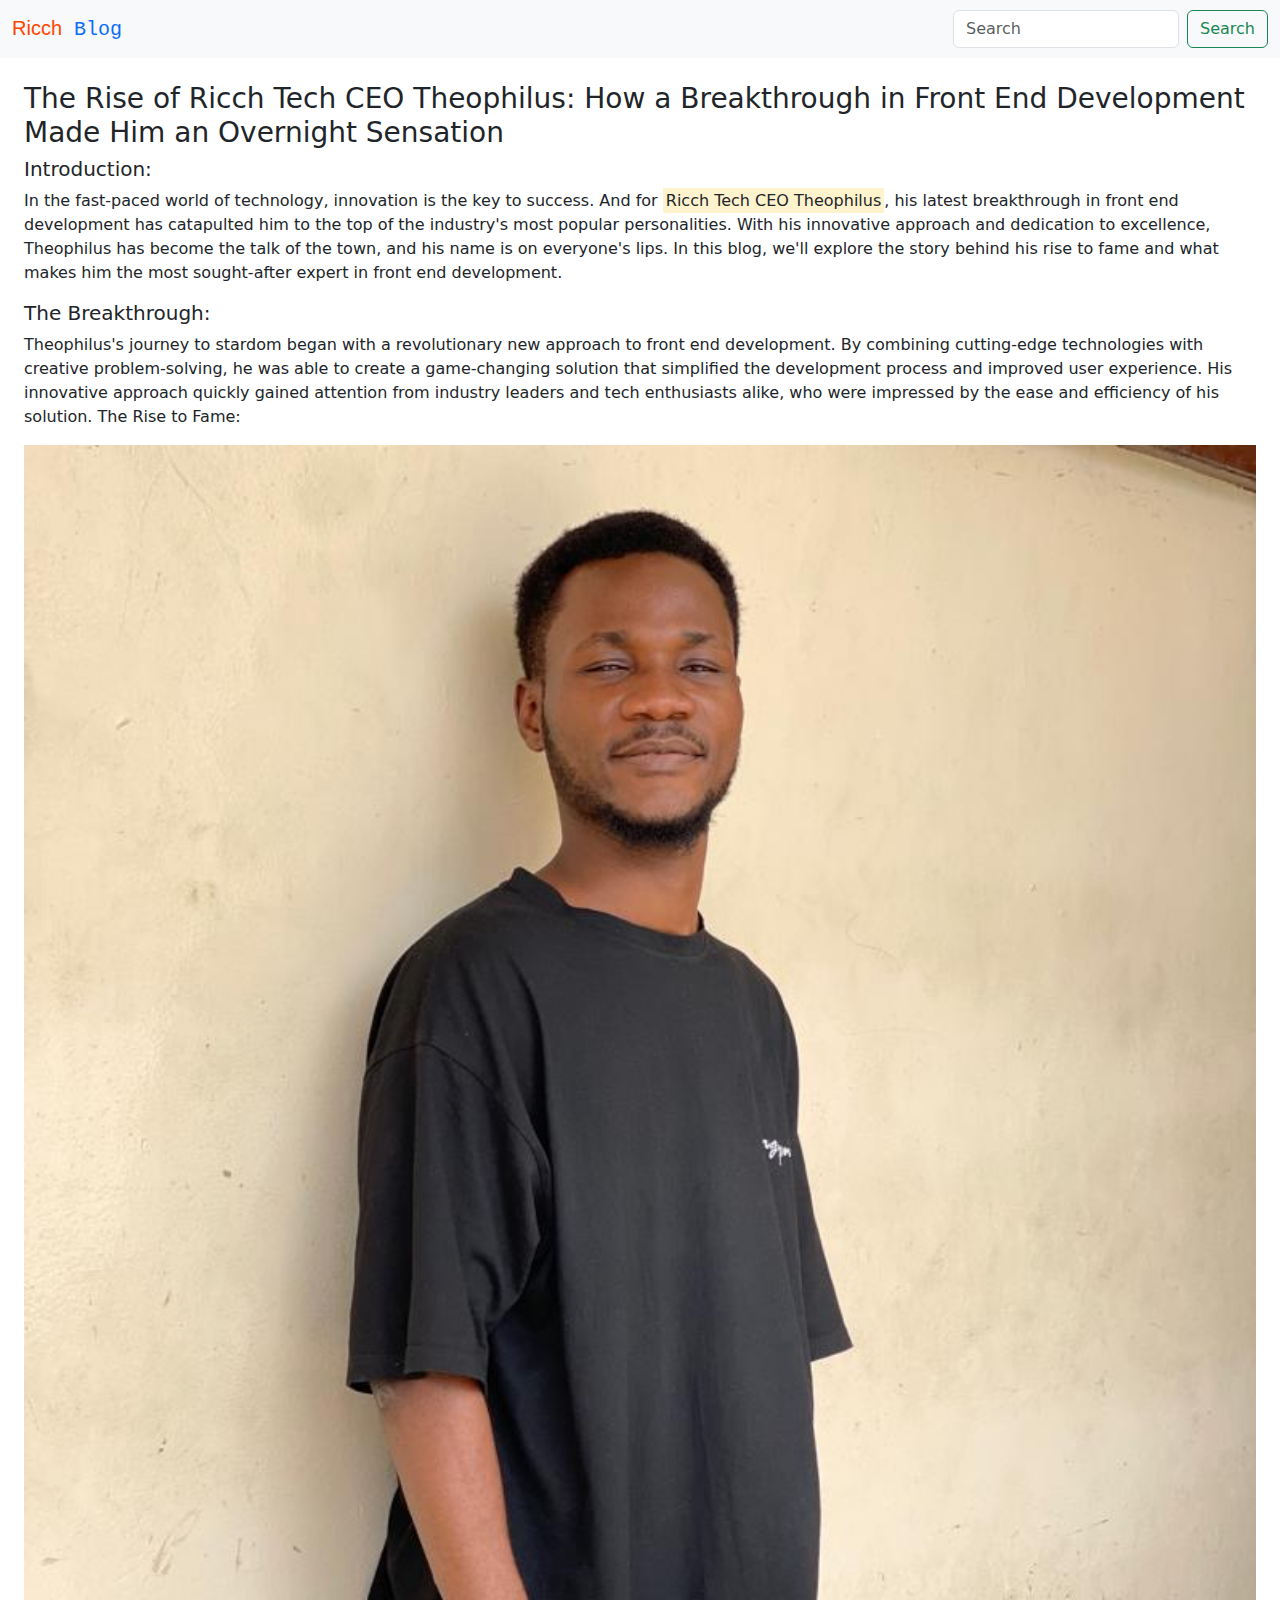
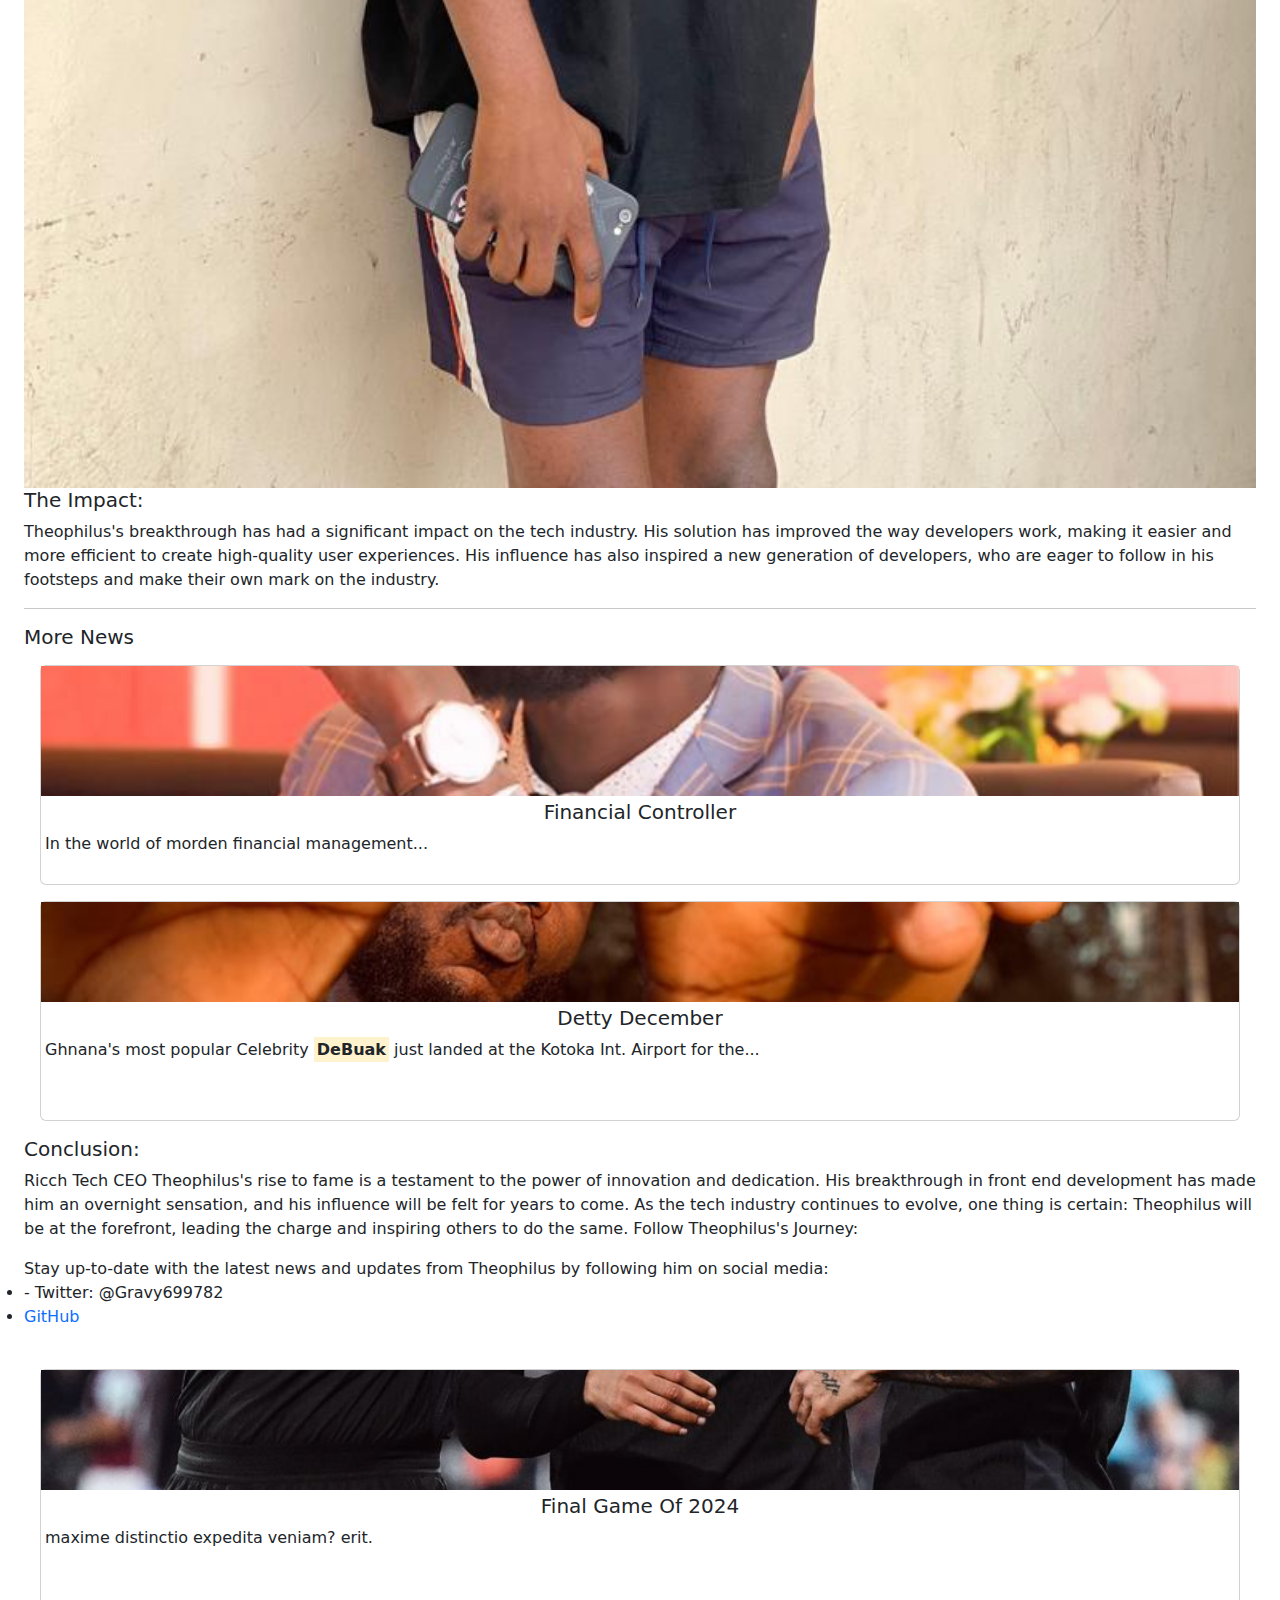
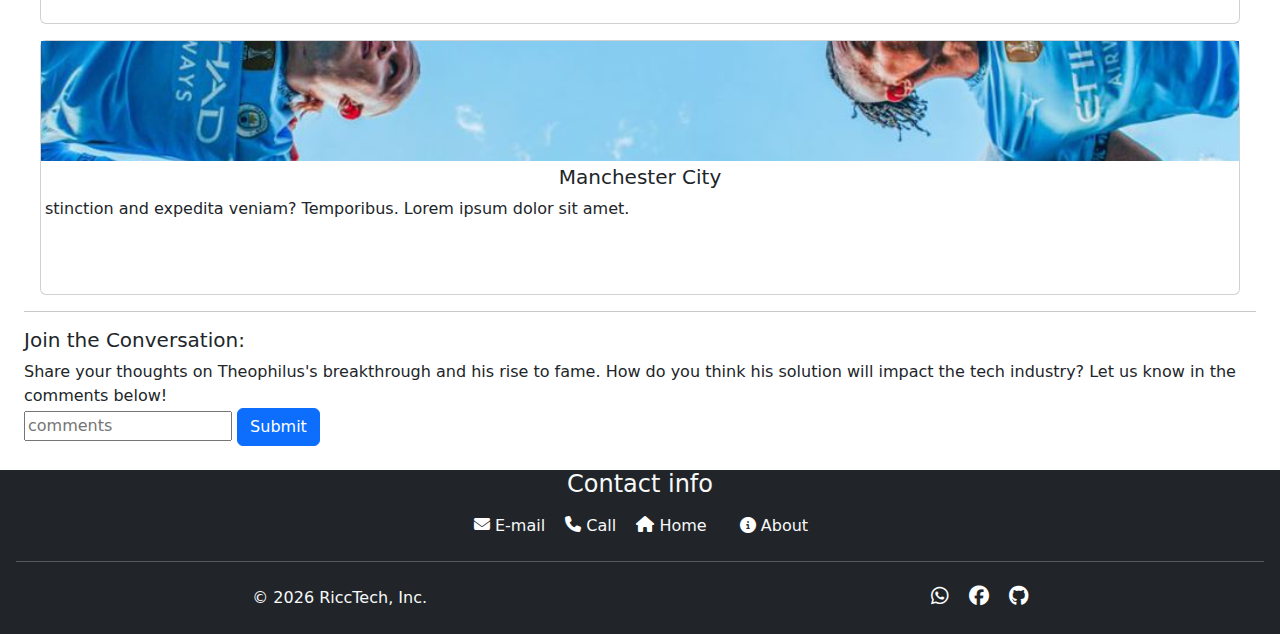
==== blog.html @ 1a91a028 "Add files via upload" ====
<!DOCTYPE html>
<html lang="en">
<head>
    <meta charset="UTF-8">
    <meta name="viewport" content="width=device-width, initial-scale=1.0">
    <title>Ricch Blog</title>
    <link rel="stylesheet" href="css/bootstrap.min.css">
    <link rel="stylesheet" href="https://cdnjs.cloudflare.com/ajax/libs/font-awesome/6.7.2/css/all.min.css">
</head>
<style>
    .SOCIAL{
    display: flex;
    justify-content: space-around;
}
footer i{
    padding-left: 15px;
    color: white;
    font-size: 18;
}
.social i{
    font-size: 20px;
}

</style>

<body>

    <nav class="navbar bg-body-tertiary sticky-top">
        <div class="container-fluid">
          <a class="navbar-brand text-primary font-monospace"><span class="text-" style="font-family: cooper, sans-serif, Georgia, 'Times New Roman', Times, serif; color: orangered;">Ricch</span> Blog</a>
          <form class="d-flex" role="search">
            <input class="form-control me-2" type="search" placeholder="Search" aria-label="Search">
            <button class="btn btn-outline-success" type="submit">Search</button>
          </form>
        </div>
      </nav>

      <div class="contaiber m-4">
        <h3> The Rise of Ricch Tech CEO Theophilus: How a Breakthrough in Front End Development Made Him an Overnight Sensation</h3>

<h5>Introduction:</h5>

<p>In the fast-paced world of technology, innovation is the key to success. And for <mark>Ricch Tech CEO Theophilus</mark>, his latest breakthrough in front end development has catapulted him to the top of the industry's most popular personalities. With his innovative approach and dedication to excellence, Theophilus has become the talk of the town, and his name is on everyone's lips. In this blog, we'll explore the story behind his rise to fame and what makes him the most sought-after expert in front end development.</p>

<h5>The Breakthrough:</h5>

<p>
    Theophilus's journey to stardom began with a revolutionary new approach to front end development. By combining cutting-edge technologies with creative problem-solving, he was able to create a game-changing solution that simplified the development process and improved user experience. His innovative approach quickly gained attention from industry leaders and tech enthusiasts alike, who were impressed by the ease and efficiency of his solution.
    
    The Rise to Fame:
</p>

<img src="Blog-photos/shorts.jpg" class="w-100"  alt="photo">

<h5>The Impact:</h5>

<p>Theophilus's breakthrough has had a significant impact on the tech industry. His solution has improved the way developers work, making it easier and more efficient to create high-quality user experiences. His influence has also inspired a new generation of developers, who are eager to follow in his footsteps and make their own mark on the industry.</p>

<hr>

<h5>More News</h5>


  <div class="card  m-3" style="height: 220px;">
    <img src="Blog-photos/bajet.jpg" style="height: 130px; object-fit: cover; " alt="photo">
    <figcaption class="m-1">
      <h5 class="text-center">Financial Controller</h5>
   In the world of morden financial management...
    </figcaption>
  </div>
  <div class="card  m-3" style="height: 220px;">
    <img src="Blog-photos/fingers.jpg" style="height: 100px; object-fit: cover; " alt="photo">
    <figcaption class="m-1">
      <h5 class="text-center">Detty December</h5>
      Ghnana's most popular Celebrity <mark class="fw-bold">DeBuak</mark> just landed at the Kotoka Int. Airport for the...    </figcaption>
  </div>


<h5>Conclusion:</h5>

<p>
    Ricch Tech CEO Theophilus's rise to fame is a testament to the power of innovation and dedication. His breakthrough in front end development has made him an overnight sensation, and his influence will be felt for years to come. As the tech industry continues to evolve, one thing is certain: Theophilus will be at the forefront, leading the charge and inspiring others to do the same.
    
    Follow Theophilus's Journey:
</p>

Stay up-to-date with the latest news and updates from Theophilus by following him on social media:

<br>
<li>- Twitter: @Gravy699782</li>

<li><a class="text-decoration-none" href="thhps://github.io.the0philus">GitHub</a></li>
<br>

  <div class="card m-3" style="height: 255px;">
    <img src="Blog-photos/liverpool.jpg" style="height: 120px; width: 100%; object-fit: cover;" alt="photo">
    <figcaption class="m-1">
      <h5 class="text-center">Final Game Of 2024</h5>
      maxime distinctio expedita veniam? erit.
    </figcaption>
  </div>
  <div class="card m-3" style="height: 255px;">
    <img src="Blog-photos/city final.jpg" style="height: 120px; object-fit: cover;" alt="photo">
    <figcaption class="m-1">
      <h5 class="text-center">Manchester City</h5>
        stinction and expedita veniam? Temporibus. Lorem ipsum dolor sit amet.
    </figcaption>
  </div>
<hr>

<h5>Join the Conversation:</h5>

Share your thoughts on Theophilus's breakthrough and his rise to fame. How do you think his solution will impact the tech industry? Let us know in the comments below!
     <div class="comm"><input type="comment" placeholder="comments"> <input class="btn btn-primary" type="submit"></div>
</div>


      <footer class="card-footer bg-dark">
        <h1 class="fs-4 text-center text-light ">Contact info</h1>
      <div class="links text-center  ">
        <i class="fa fa-envelope"></i>
        <a class="text-decoration-none text-light" href="mailto:tettehtheophilus699@gmail.com">E-mail</a>
      
        <i class="fa fa-phone"></i>
        <a class=" text-decoration-none text-light" href="tell:233557699782">Call</a>
      
        <i class="fa fa-home"></i>
        <a class=" text-decoration-none text-light" href="#">Home</a>
      
      
        <!-- Button trigger modal -->
      
      <button type="button" class="btn" data-bs-toggle="modal" data-bs-target="#staticBackdrop">
        <i class="fa fa-info-circle "></i>
        <a class=" text-decoration-none text-light " href="tell:233557699782">About</a>
      </button>
      
      <!-- Modal -->
      <div class="modal fade" id="staticBackdrop" data-bs-backdrop="static" data-bs-keyboard="false" tabindex="-1" aria-labelledby="staticBackdropLabel" aria-hidden="true">
        <div class="modal-dialog">
          <div class="modal-content">
            <div class="modal-header">
              <h1 class="modal-title fs-5" id="staticBackdropLabel">About Me</h1>
              <button type="button" class="btn-close" data-bs-dismiss="modal" aria-label="Close"></button>
            </div>
            <div class="modal-body">
              
              I'm Tetteh Theophilus, a driven and ambitious Junior Front End Developer with a strong passion for creating innovative and user-friendly digital experiences. With a solid educational foundation in Computer Science from Accra Technical University, where I graduated with a impressive GPA of 3.8, I'm now eager to take my skills to the next level as a professional Front End Developer. <br>
              
              Throughout my academic journey, I've developed a strong proficiency in front-end development technologies such as HTML, CSS, JavaScript, and popular frameworks like React and Angular. My expertise extends to designing and developing responsive, mobile-first interfaces that provide seamless user experiences. <br>
              
              What sets me apart, however, is my ability to collaborate effectively with cross-functional teams and adapt quickly to new environments and technologies. I'm a firm believer in the importance of teamwork, open communication, and continuous learning in driving project success. My strong work ethic, attention to detail, and creative problem-solving skills make me a valuable asset to any development team.
              <br>
              I'm excited to bring my skills and enthusiasm to a dynamic organization where I can contribute to the development of cutting-edge digital products, learn from experienced professionals, and grow as a developer. If you're looking for a dedicated and innovative Junior Front End Developer who is ready to make a meaningful impact, let's connect!
              <br>
              Key Strengths:
              <br>
              - Proficient in front-end development technologies (HTML, CSS, JavaScript, React, Angular). <br>
              - Strong understanding of responsive design and mobile-first development. <br>
              - Excellent teamwork and collaboration skills. <br>
              - Ability to adapt quickly to new environments and technologies. <br>
              - Strong work ethic and attention to detail. <br>
              - Continuous learner with a passion for staying up-to-date with industry trends and best practices.  
       </div>
      
      
            <div class="modal-footer">
              <button type="button" class="btn btn-secondary" data-bs-dismiss="modal">Close</button>
            </div>
          </div>
        </div>
      </div>
      
          <hr class=" m-3 text-light">
          
          <div class="d-flex SOCIAL text-light p-2">
            <div class="social">
              <p>&copy; <script>document.write(new Date().getFullYear());</script> RiccTech, Inc.</p>
            </div>
            <div class="social">
              <a href="https://wa.me/233557699782" class="text-light"><i class="fab fa-whatsapp"></i></a>
              <a href="https://www.facebook.com/theophilus.spatter" class="text-light"><i class="fab fa-facebook"></i></a>
              <a href="https://github.com/The0philus" class=" text-light"><i class="fab fa-github"></i></a>
            </div>
          </div>
      
      
      </footer>

    <script src="js/bootstrap.bundle.min.js"></script>
</body>
</html>
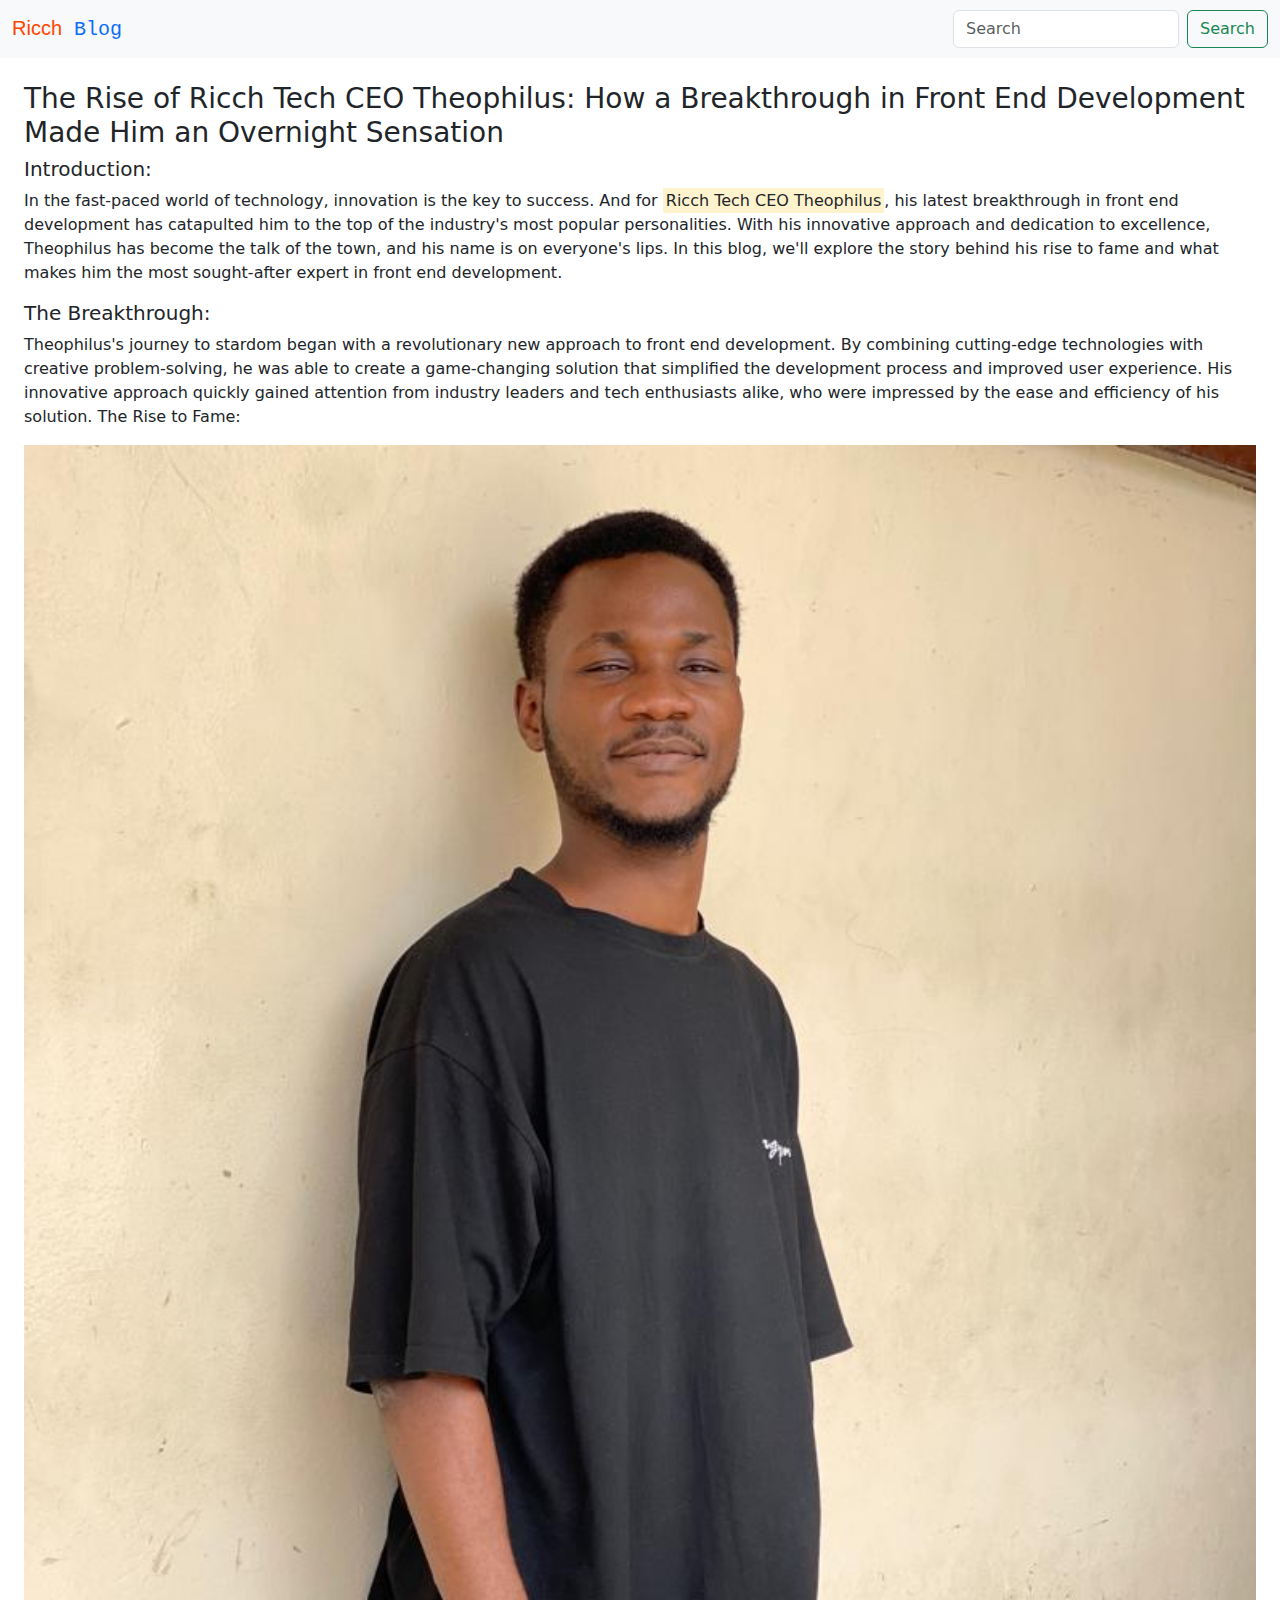
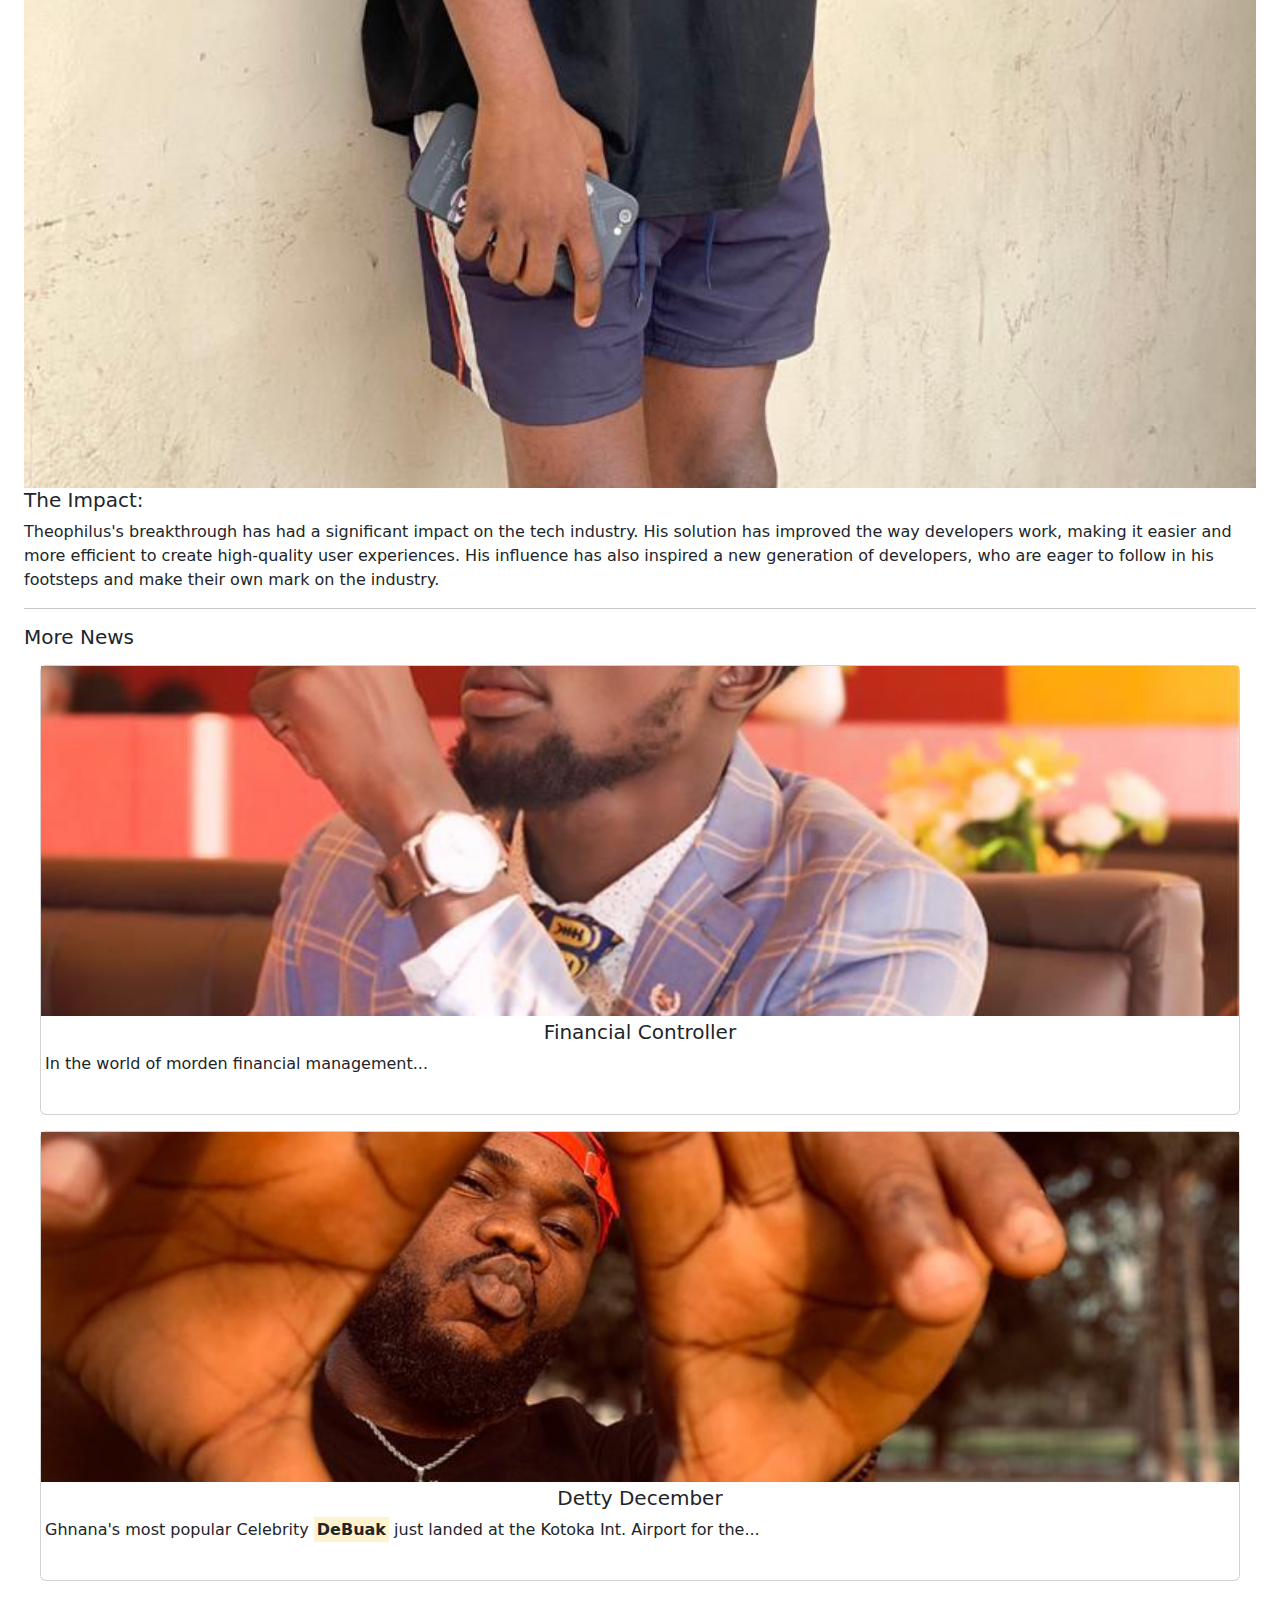
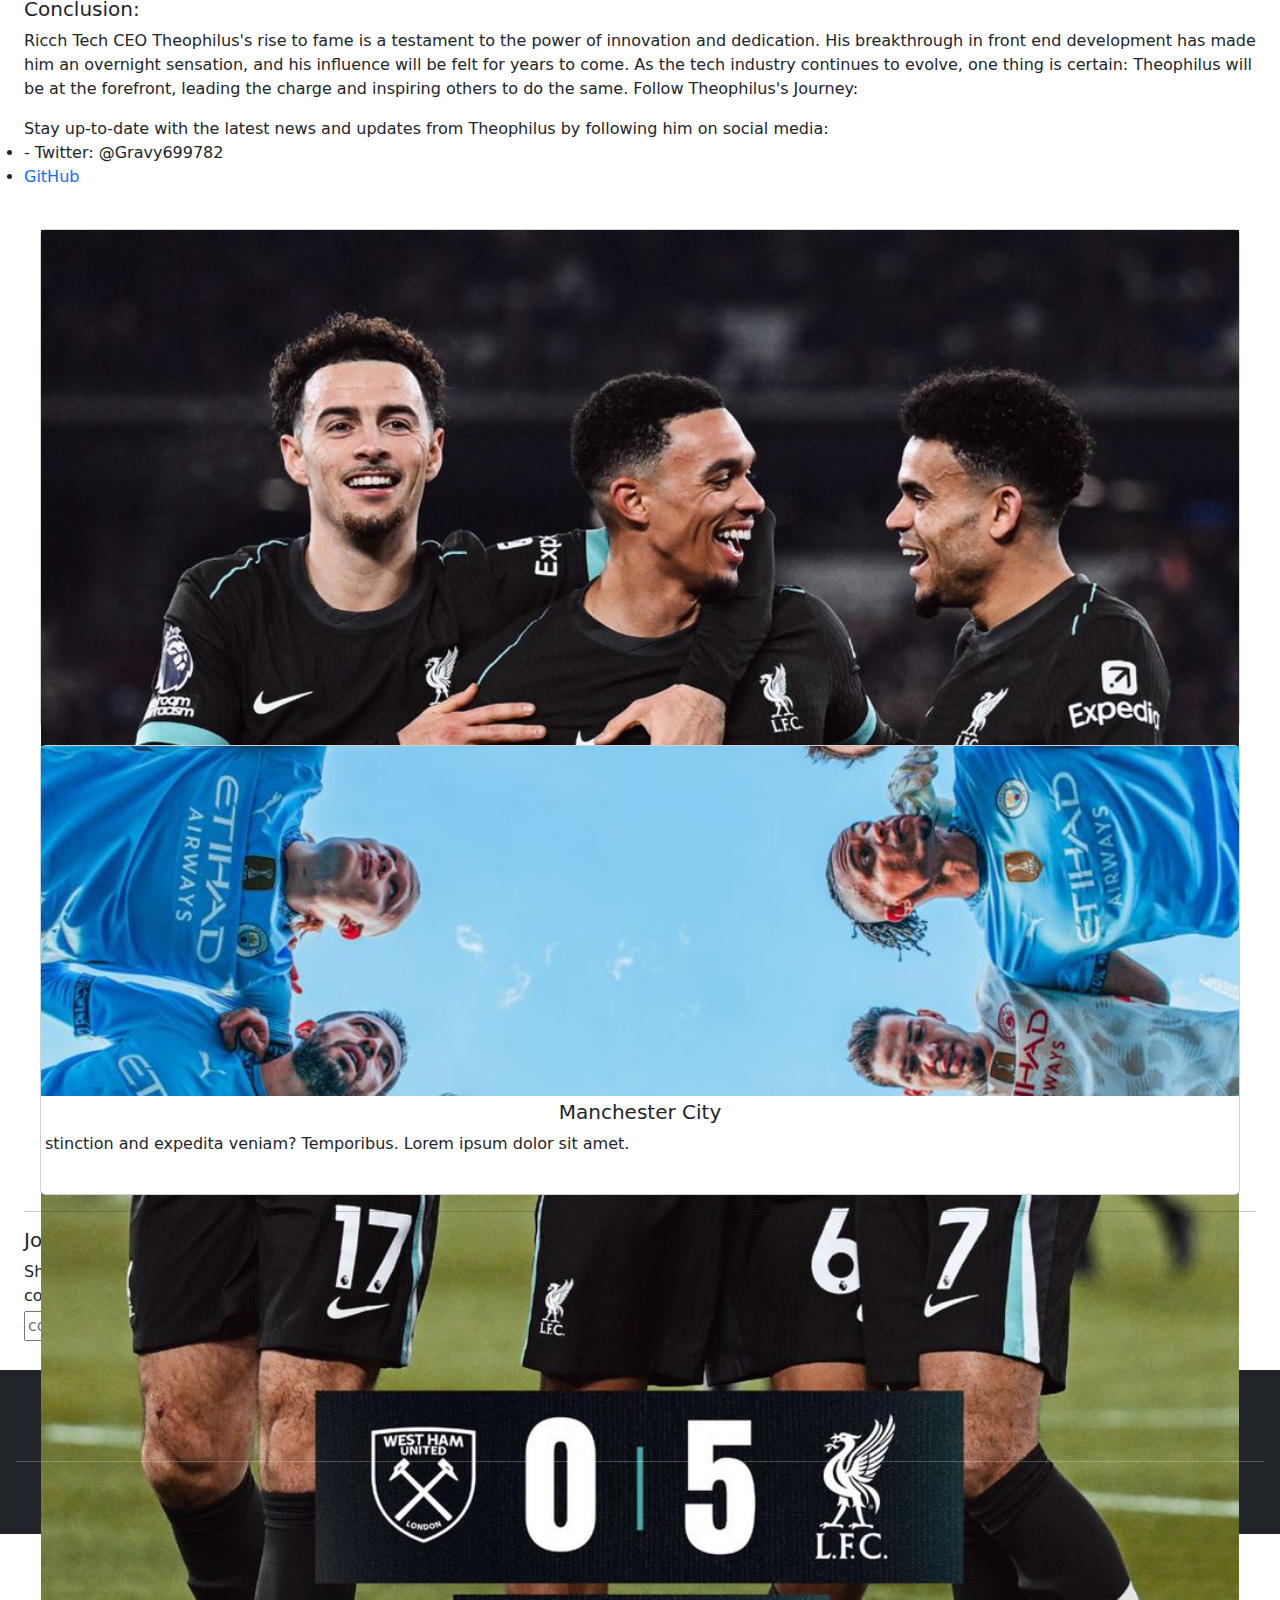
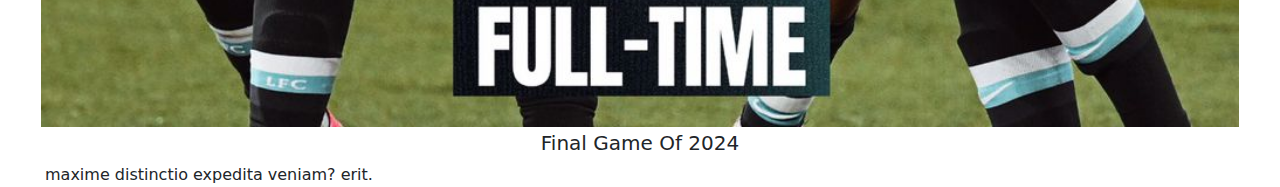
==== commit 425b4fe1: "Update blog.html" ====
--- a/blog.html
+++ b/blog.html
@@ -61,15 +61,15 @@
 <h5>More News</h5>
 
 
-  <div class="card  m-3" style="height: 220px;">
-    <img src="Blog-photos/bajet.jpg" style="height: 130px; object-fit: cover; " alt="photo">
+  <div class="card  m-3" style="height: 450px;">
+    <img src="Blog-photos/bajet.jpg" style="height: 350px; object-fit: cover; " alt="photo">
     <figcaption class="m-1">
       <h5 class="text-center">Financial Controller</h5>
    In the world of morden financial management...
     </figcaption>
   </div>
-  <div class="card  m-3" style="height: 220px;">
-    <img src="Blog-photos/fingers.jpg" style="height: 100px; object-fit: cover; " alt="photo">
+  <div class="card  m-3" style="height: 450px;">
+    <img src="Blog-photos/fingers.jpg" style="height: 350px; object-fit: cover; " alt="photo">
     <figcaption class="m-1">
       <h5 class="text-center">Detty December</h5>
       Ghnana's most popular Celebrity <mark class="fw-bold">DeBuak</mark> just landed at the Kotoka Int. Airport for the...    </figcaption>
@@ -92,15 +92,15 @@
 <li><a class="text-decoration-none" href="thhps://github.io.the0philus">GitHub</a></li>
 <br>
 
-  <div class="card m-3" style="height: 255px;">
-    <img src="Blog-photos/liverpool.jpg" style="height: 120px; width: 100%; object-fit: cover;" alt="photo">
+  <div class="card m-3" style="height: 500px;">
+    <img src="Blog-photos/liverpool.jpg" style="height: 4300px; width: 100%; object-fit: cover;" alt="photo">
     <figcaption class="m-1">
       <h5 class="text-center">Final Game Of 2024</h5>
       maxime distinctio expedita veniam? erit.
     </figcaption>
   </div>
-  <div class="card m-3" style="height: 255px;">
-    <img src="Blog-photos/city final.jpg" style="height: 120px; object-fit: cover;" alt="photo">
+  <div class="card m-3" style="height: 450px;">
+    <img src="Blog-photos/city final.jpg" style="height: 350px; object-fit: cover;" alt="photo">
     <figcaption class="m-1">
       <h5 class="text-center">Manchester City</h5>
         stinction and expedita veniam? Temporibus. Lorem ipsum dolor sit amet.
@@ -122,7 +122,7 @@
         <a class="text-decoration-none text-light" href="mailto:tettehtheophilus699@gmail.com">E-mail</a>
       
         <i class="fa fa-phone"></i>
-        <a class=" text-decoration-none text-light" href="tell:233557699782">Call</a>
+        <a class=" text-decoration-none text-light" href="tel:233557699782">Call</a>
       
         <i class="fa fa-home"></i>
         <a class=" text-decoration-none text-light" href="#">Home</a>
@@ -189,4 +189,4 @@
 
     <script src="js/bootstrap.bundle.min.js"></script>
 </body>
-</html>+</html>
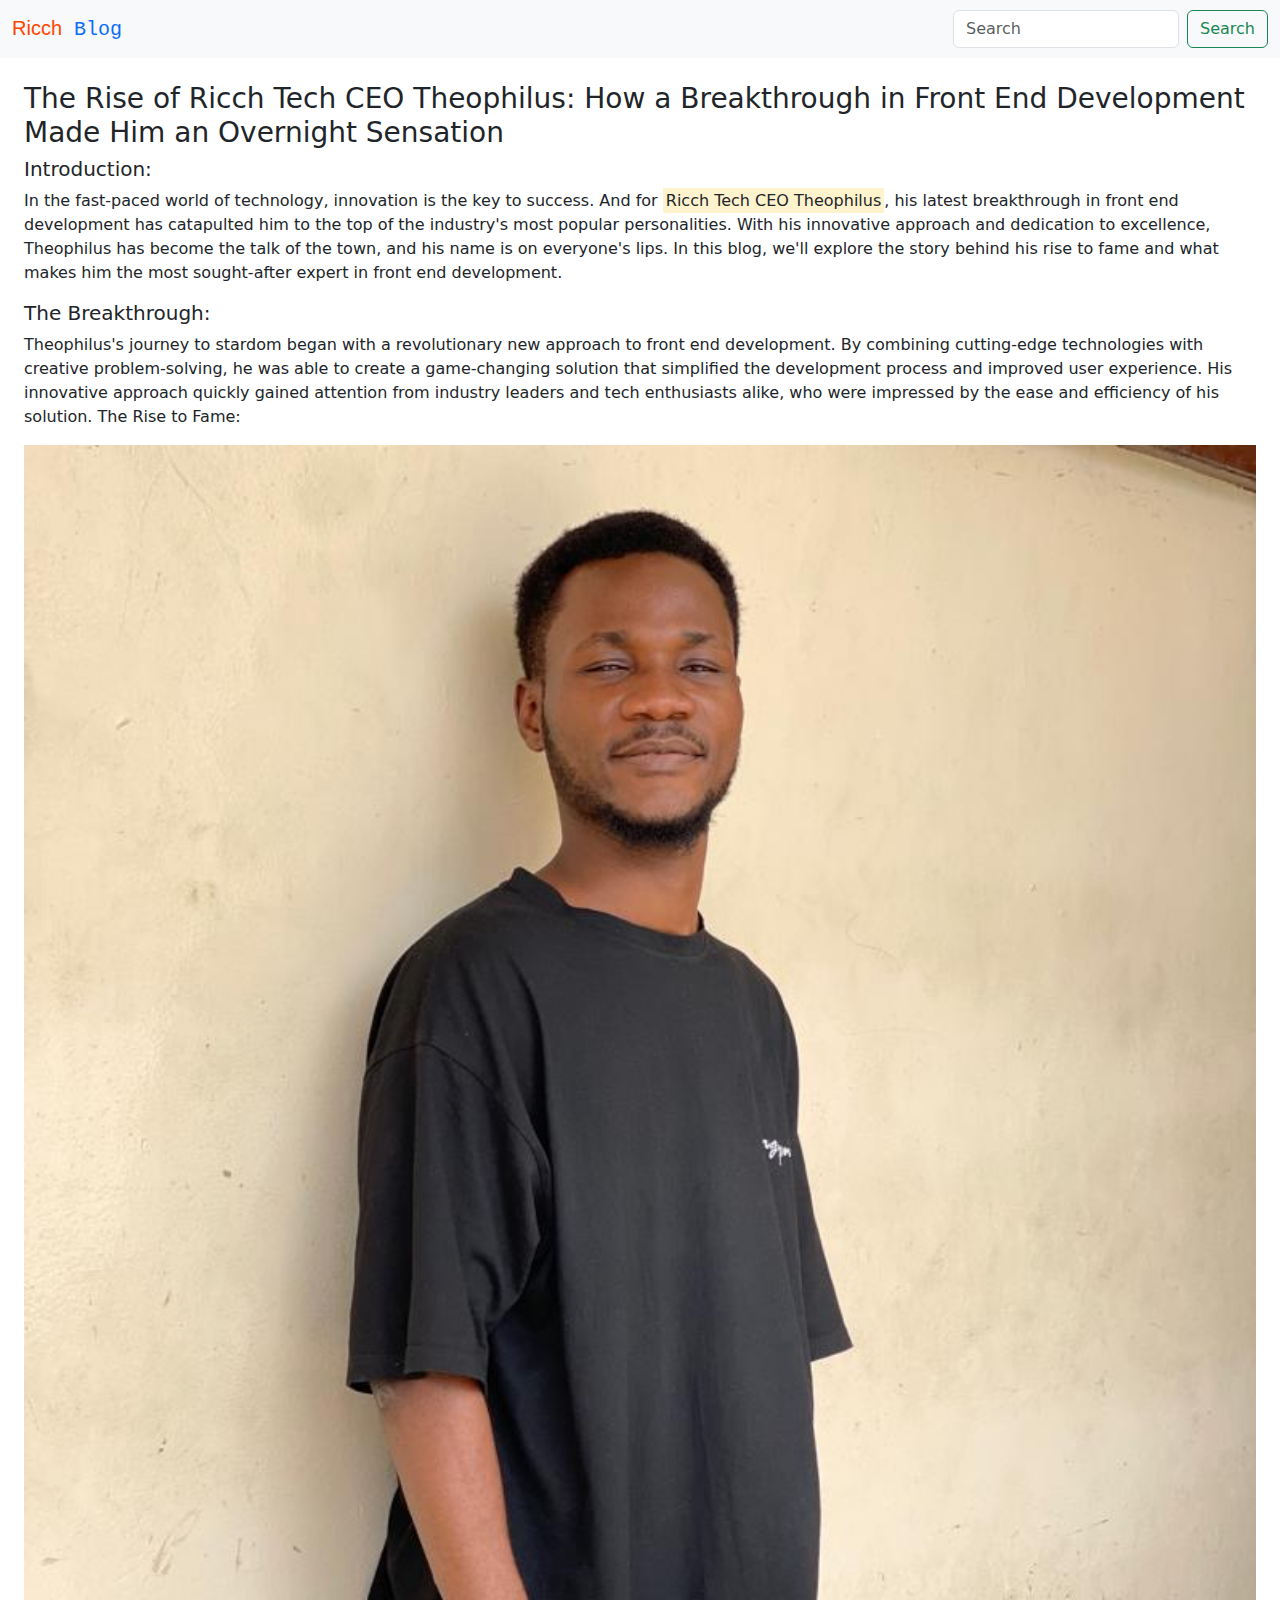
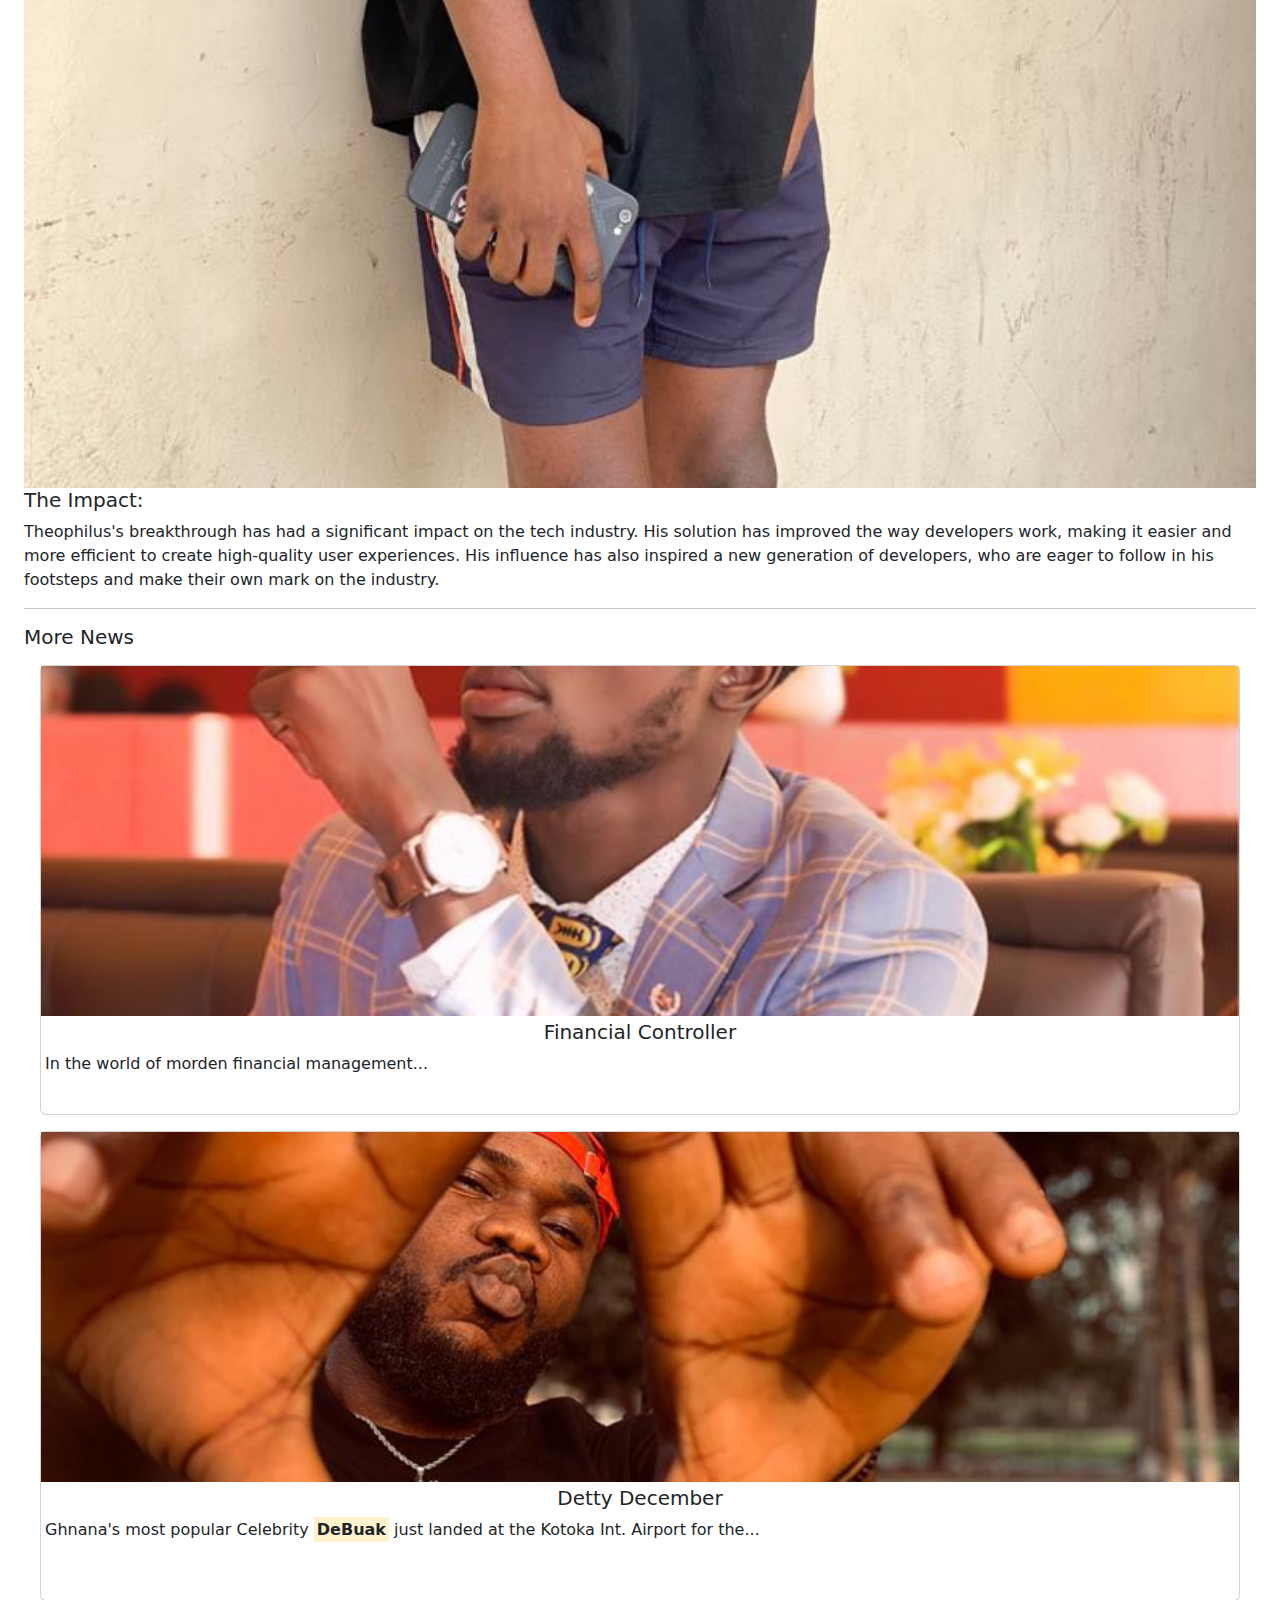
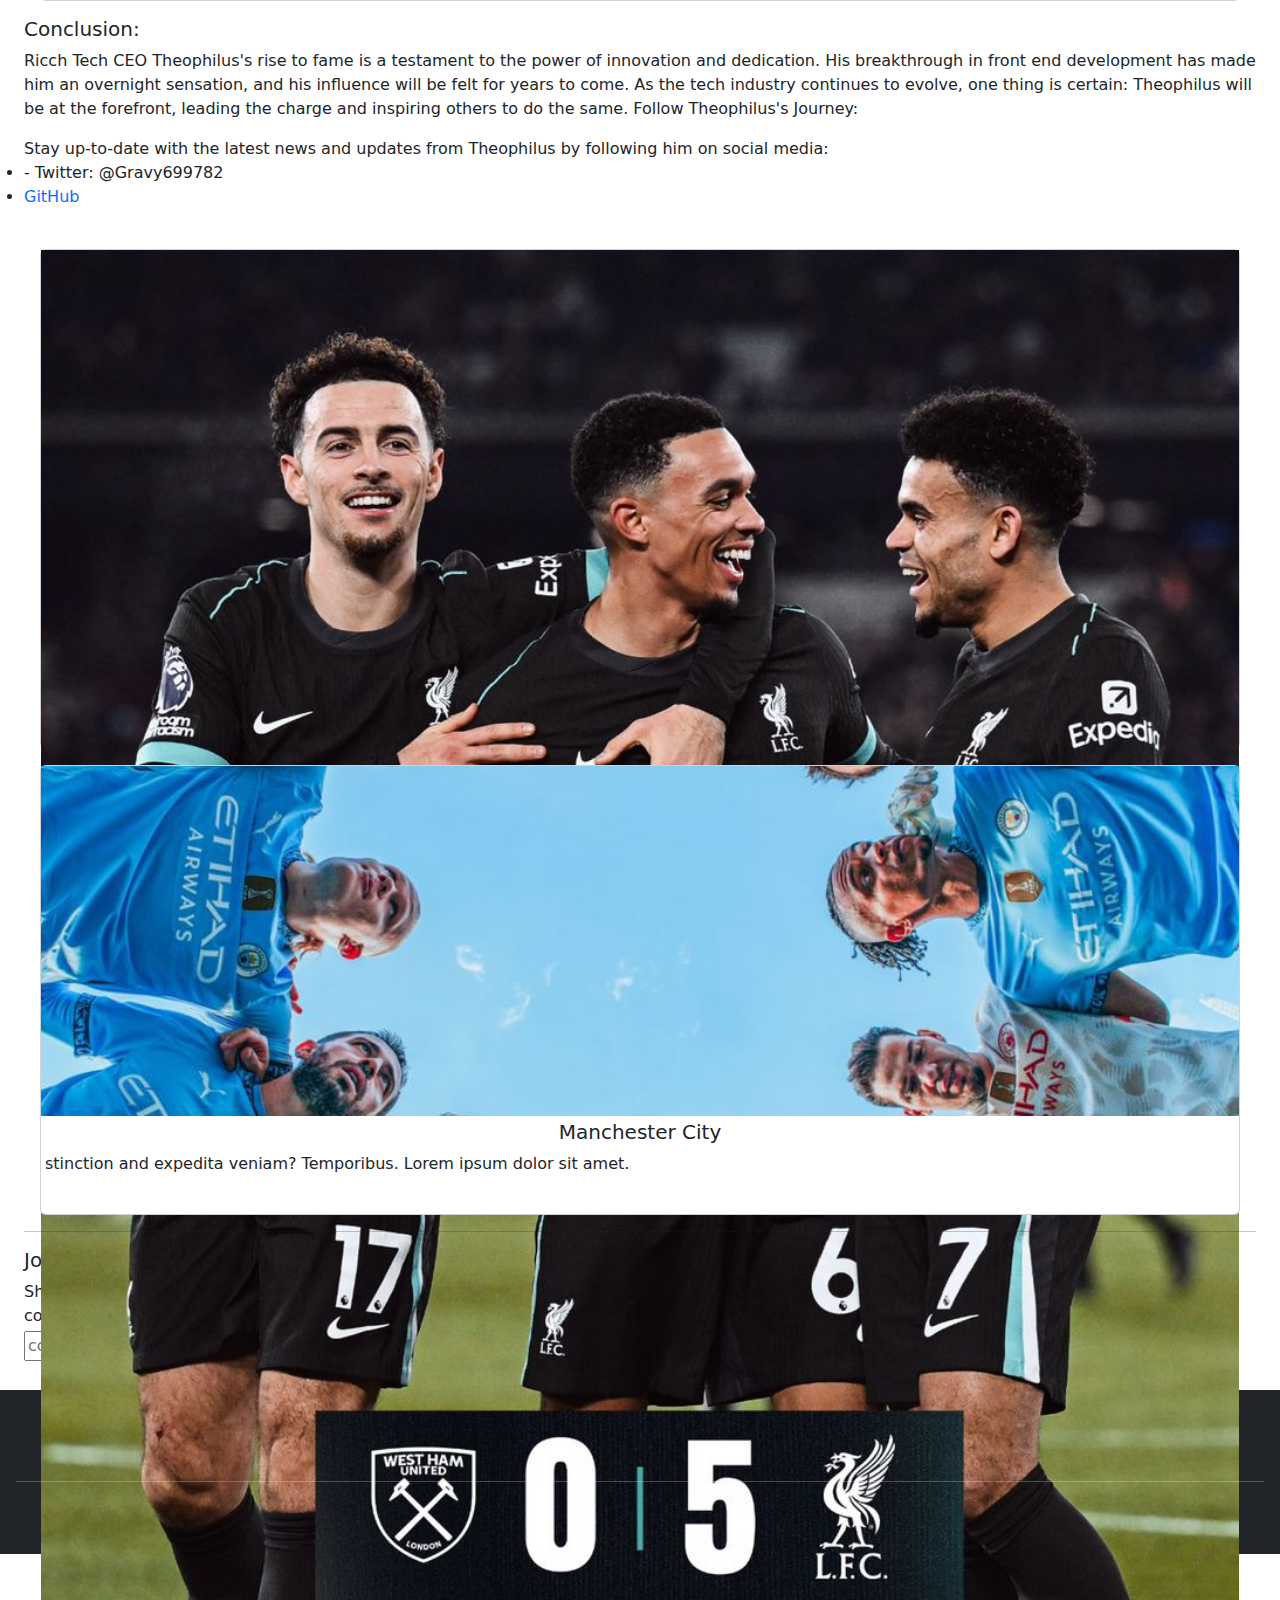
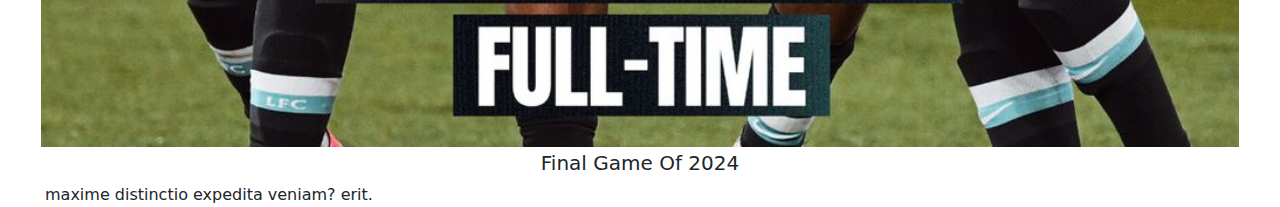
==== commit eca4b7cc: "Update blog.html" ====
--- a/blog.html
+++ b/blog.html
@@ -68,7 +68,7 @@
    In the world of morden financial management...
     </figcaption>
   </div>
-  <div class="card  m-3" style="height: 450px;">
+  <div class="card  m-3" style="height: 470px;">
     <img src="Blog-photos/fingers.jpg" style="height: 350px; object-fit: cover; " alt="photo">
     <figcaption class="m-1">
       <h5 class="text-center">Detty December</h5>
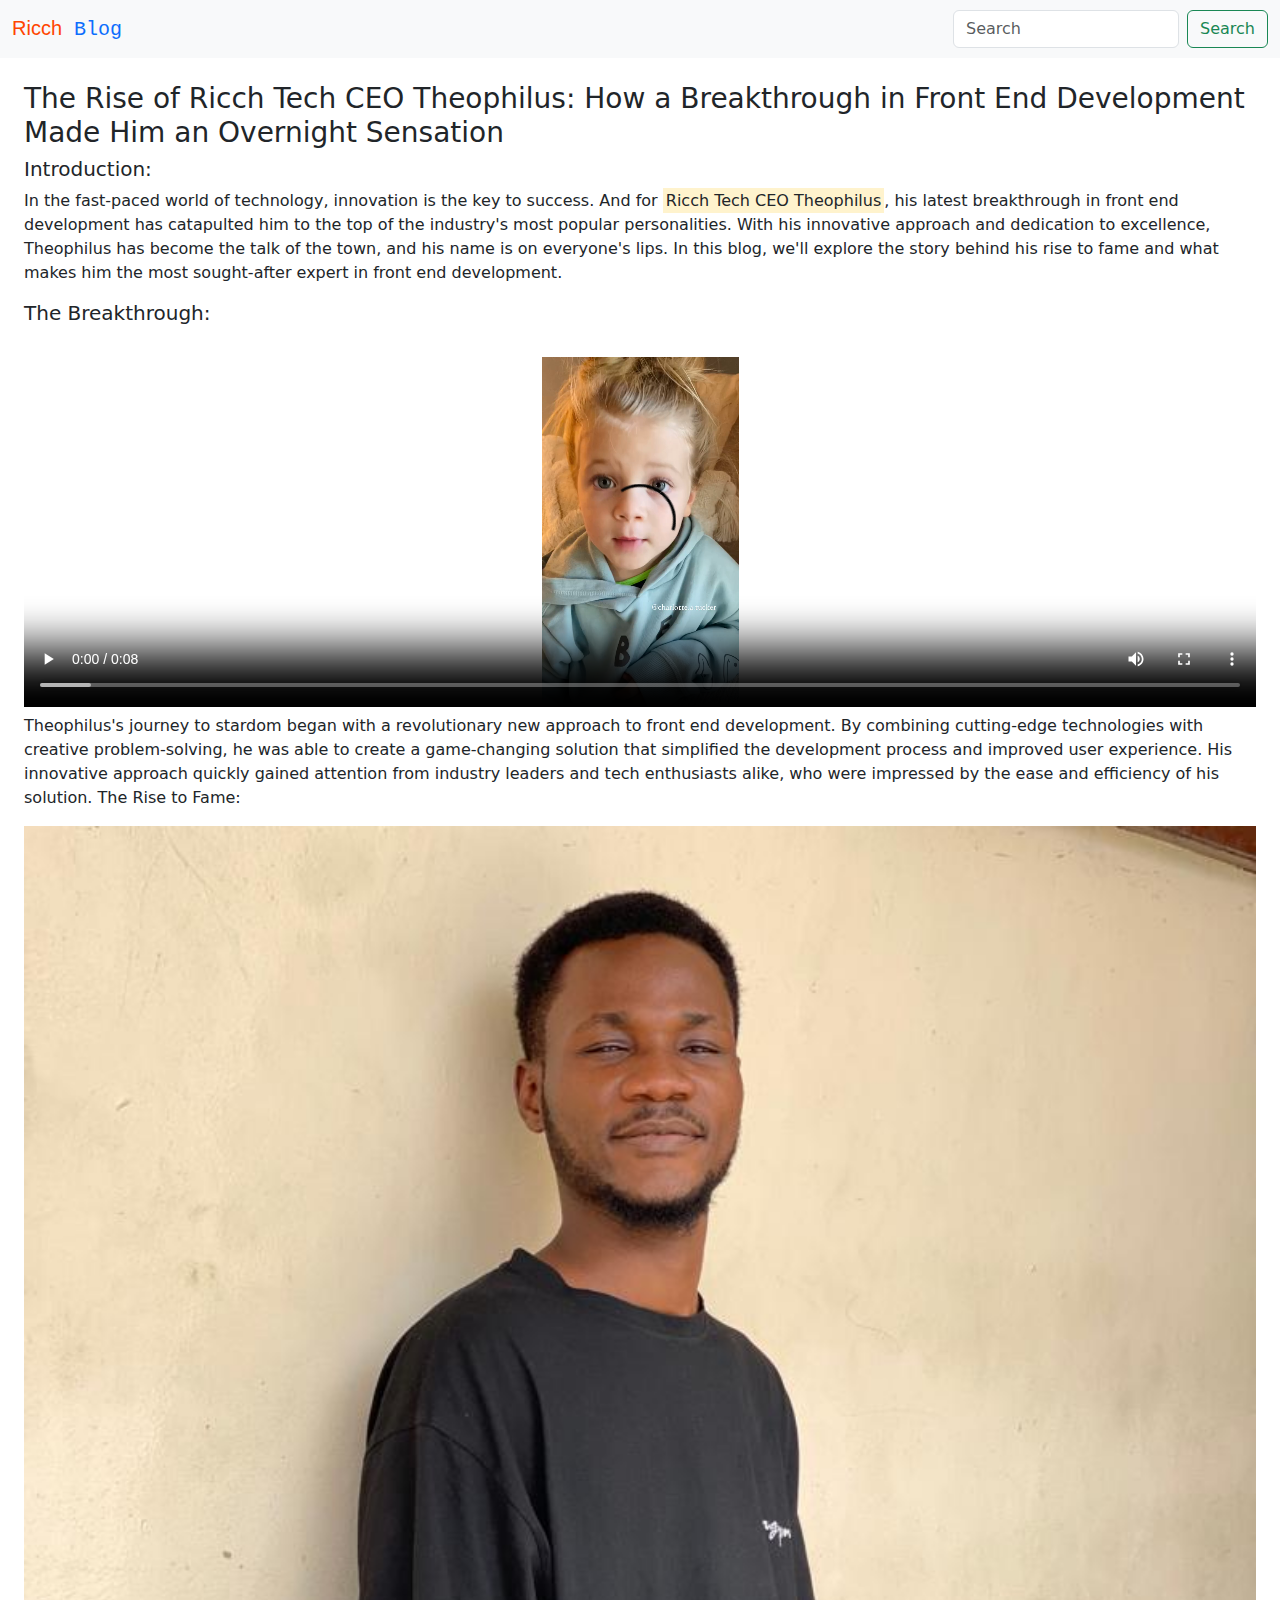
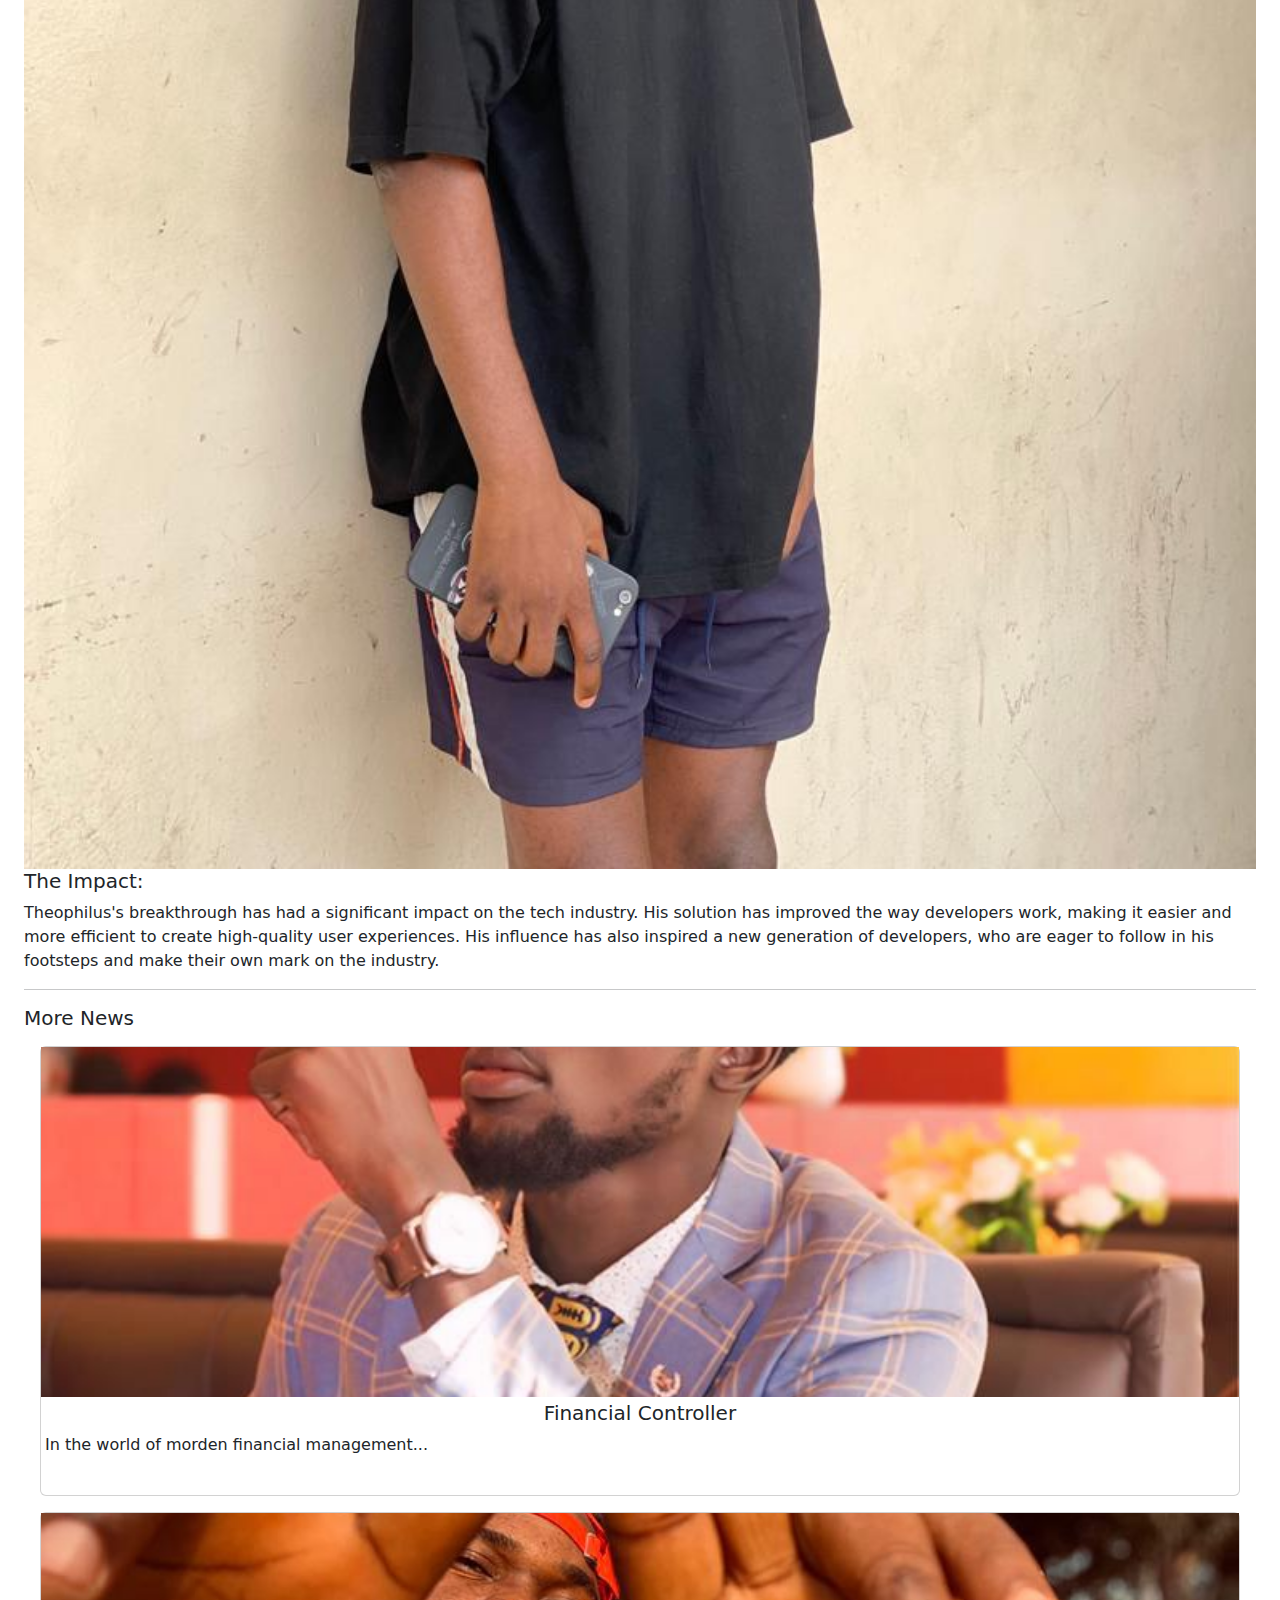
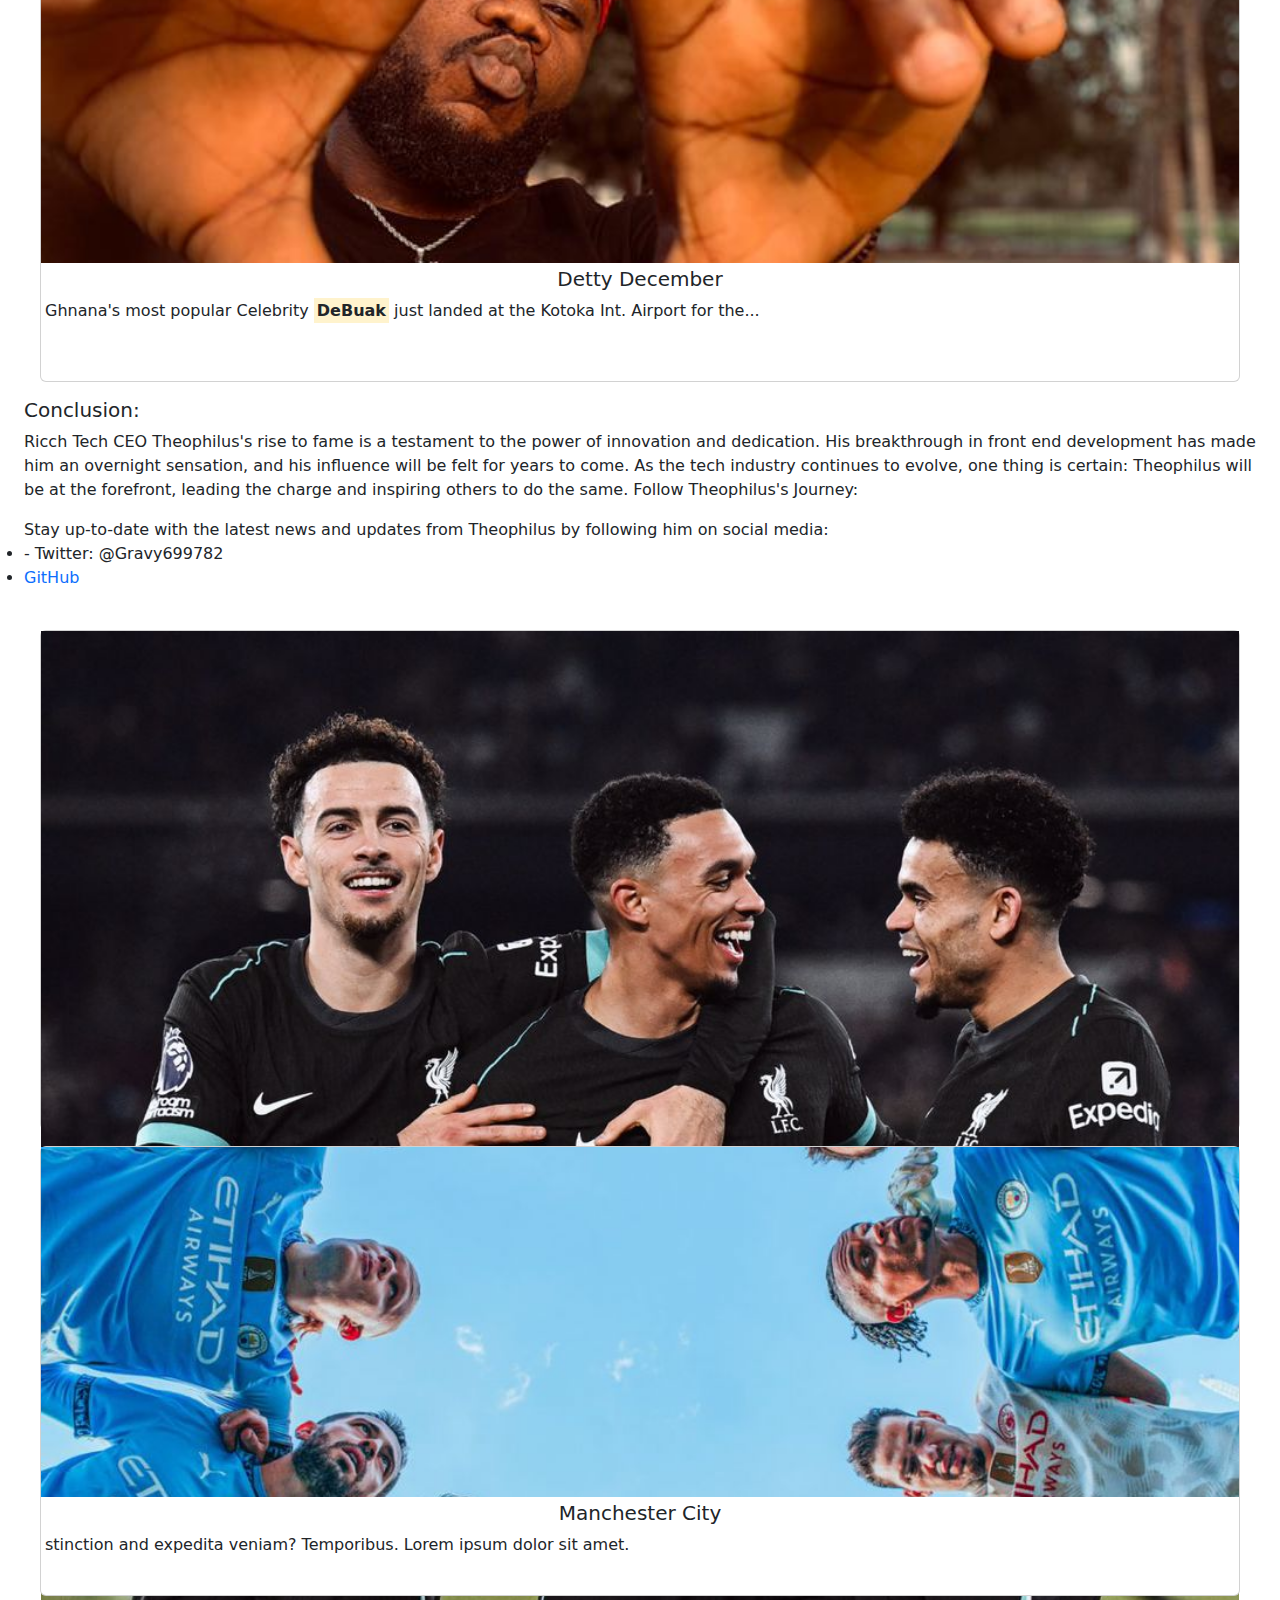
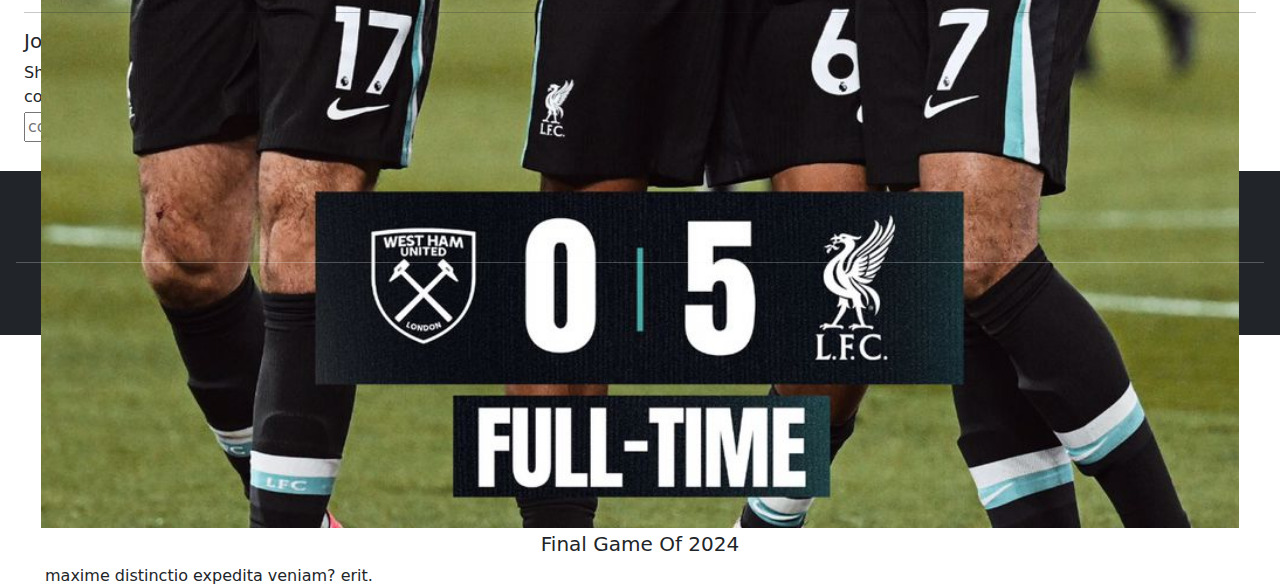
==== commit fee7cbab: "Update blog.html" ====
--- a/blog.html
+++ b/blog.html
@@ -43,7 +43,8 @@
 <p>In the fast-paced world of technology, innovation is the key to success. And for <mark>Ricch Tech CEO Theophilus</mark>, his latest breakthrough in front end development has catapulted him to the top of the industry's most popular personalities. With his innovative approach and dedication to excellence, Theophilus has become the talk of the town, and his name is on everyone's lips. In this blog, we'll explore the story behind his rise to fame and what makes him the most sought-after expert in front end development.</p>
 
 <h5>The Breakthrough:</h5>
-
+<br>
+<video src="Blog-photos/shh.mp4" class="w-100" style="height:350px" controls></video>
 <p>
     Theophilus's journey to stardom began with a revolutionary new approach to front end development. By combining cutting-edge technologies with creative problem-solving, he was able to create a game-changing solution that simplified the development process and improved user experience. His innovative approach quickly gained attention from industry leaders and tech enthusiasts alike, who were impressed by the ease and efficiency of his solution.
     
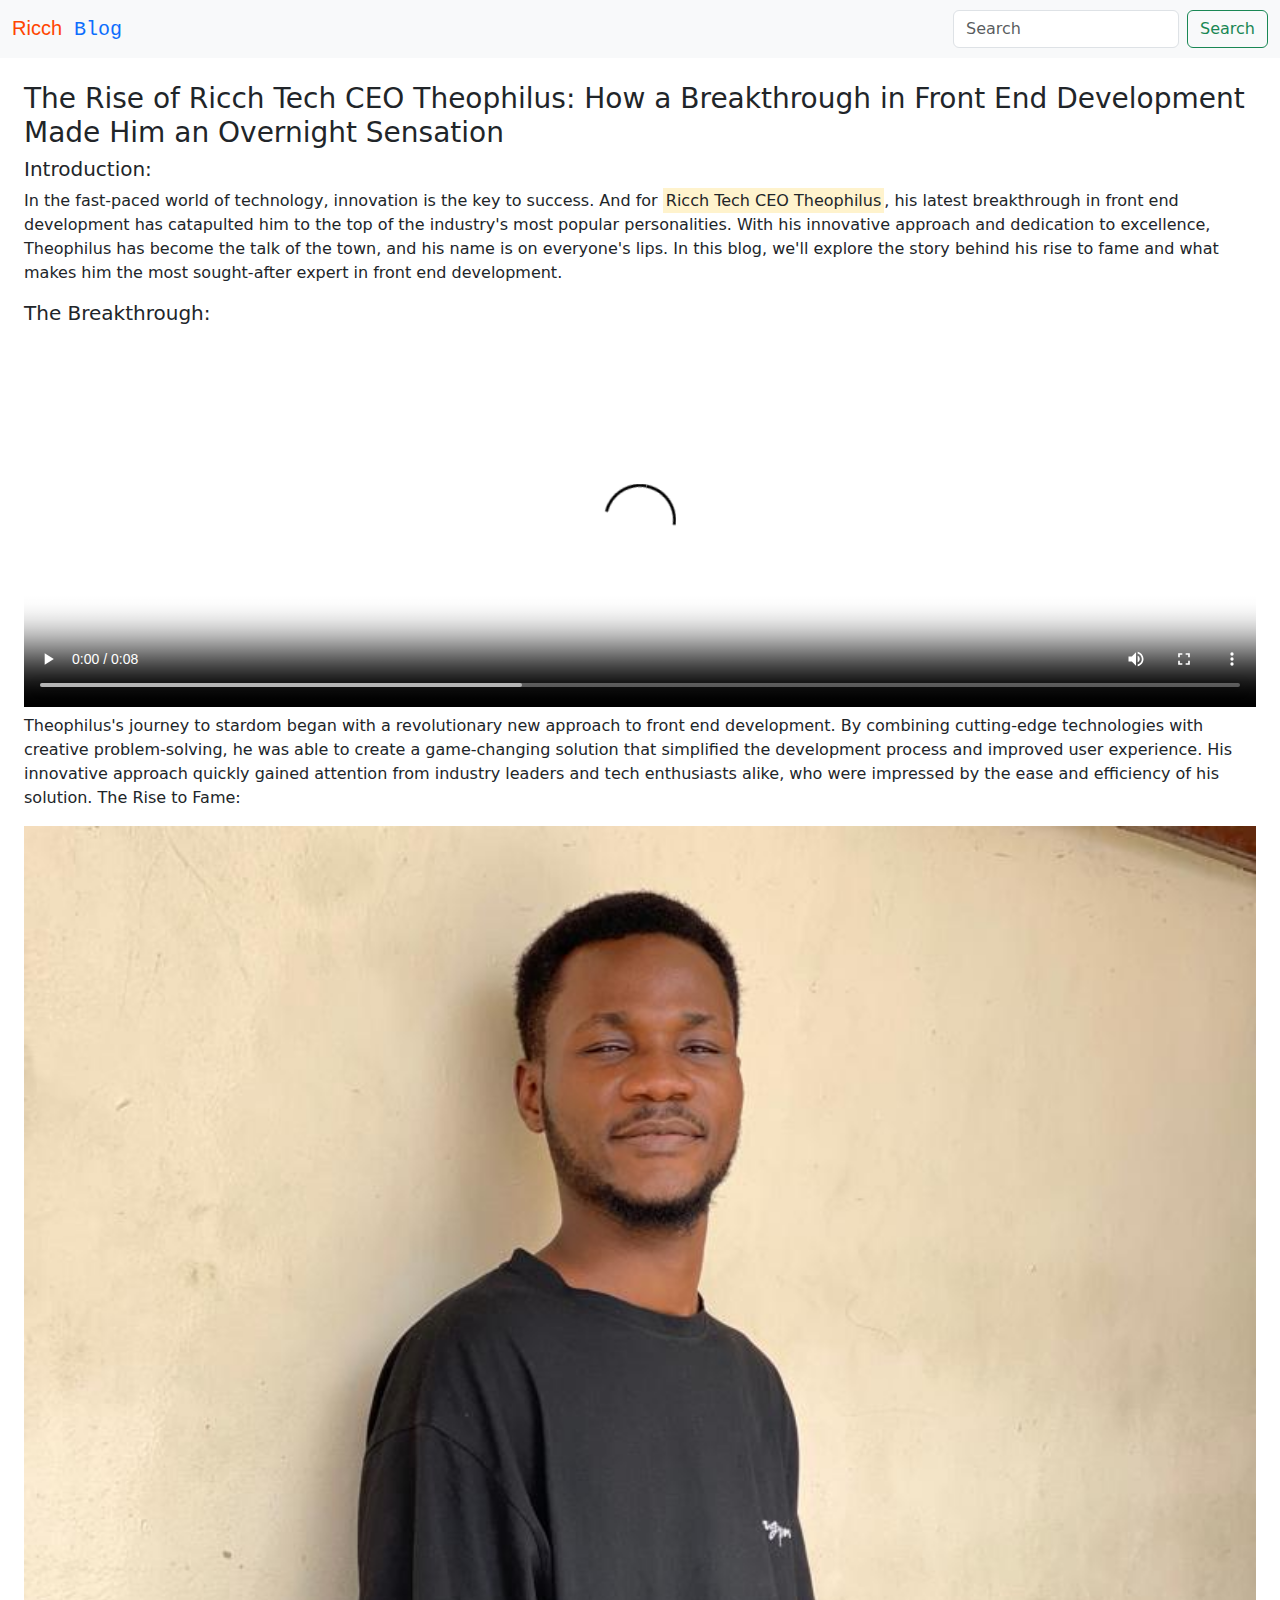
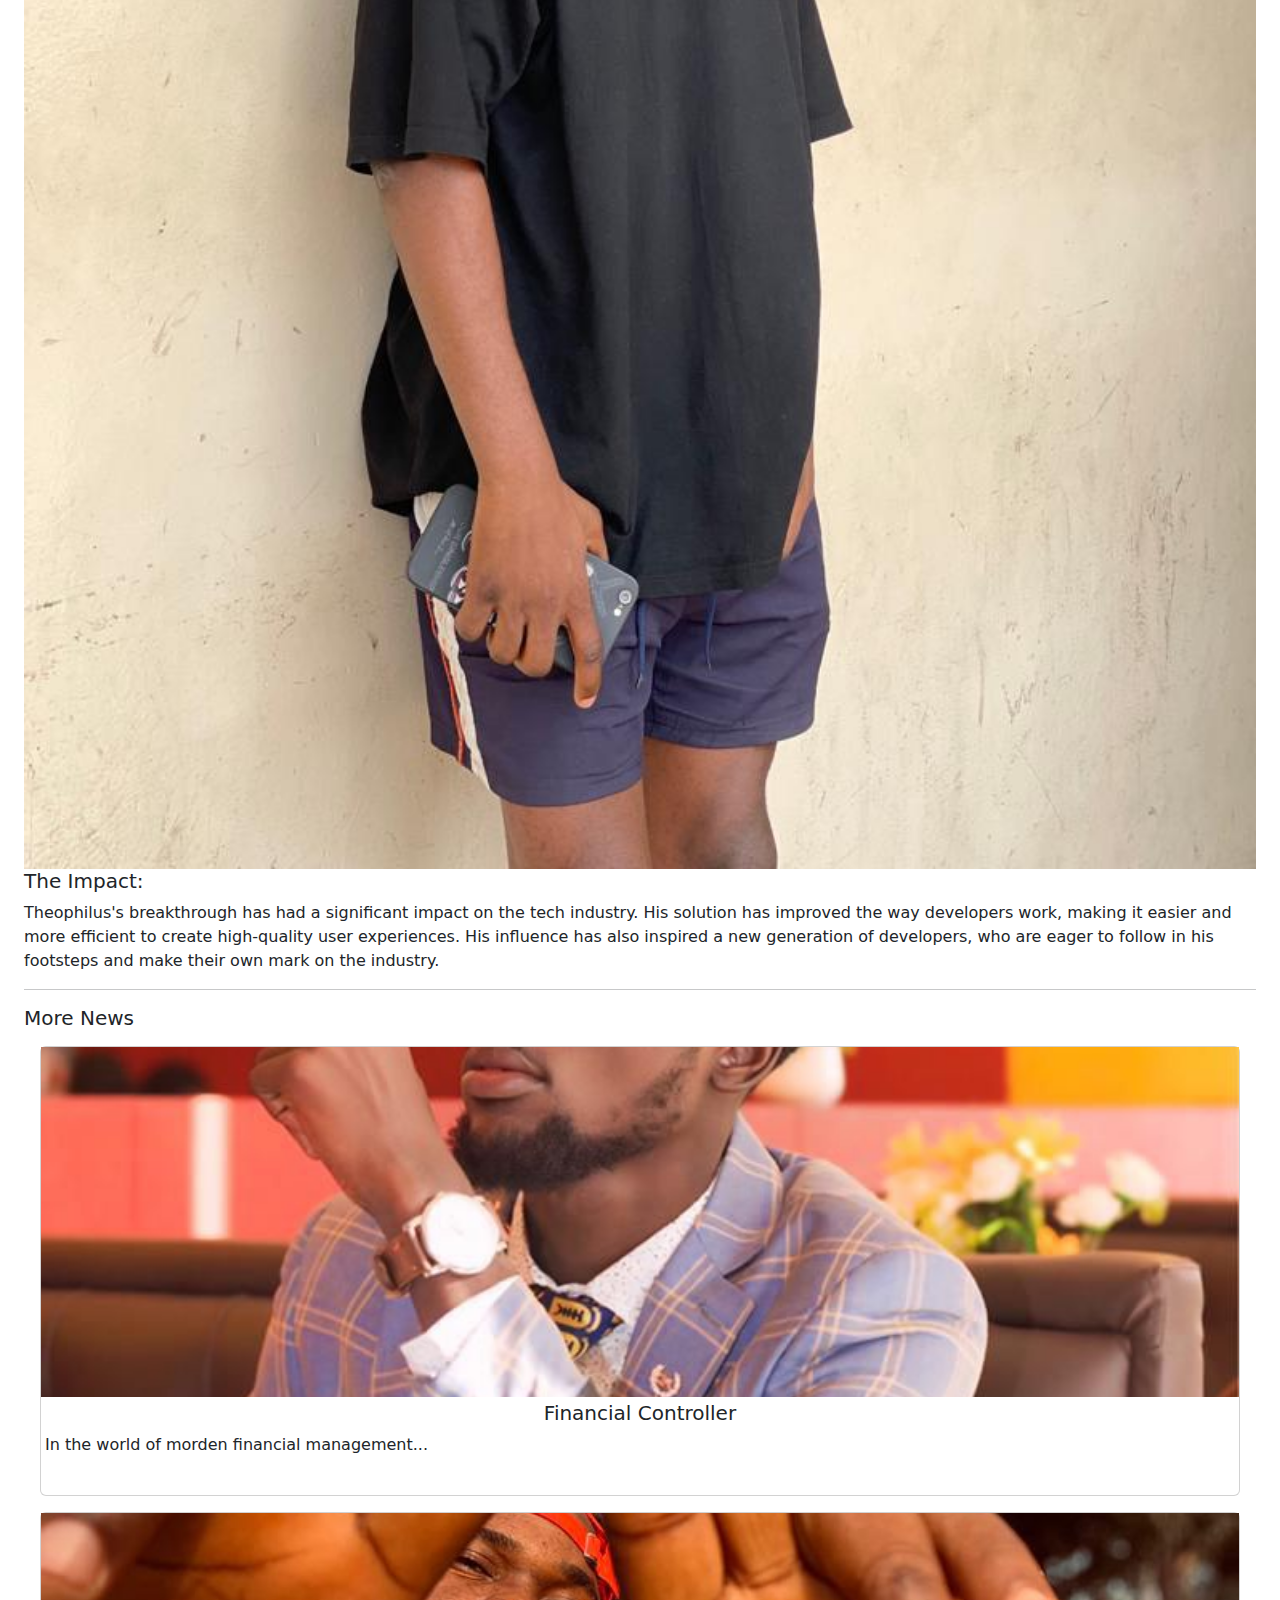
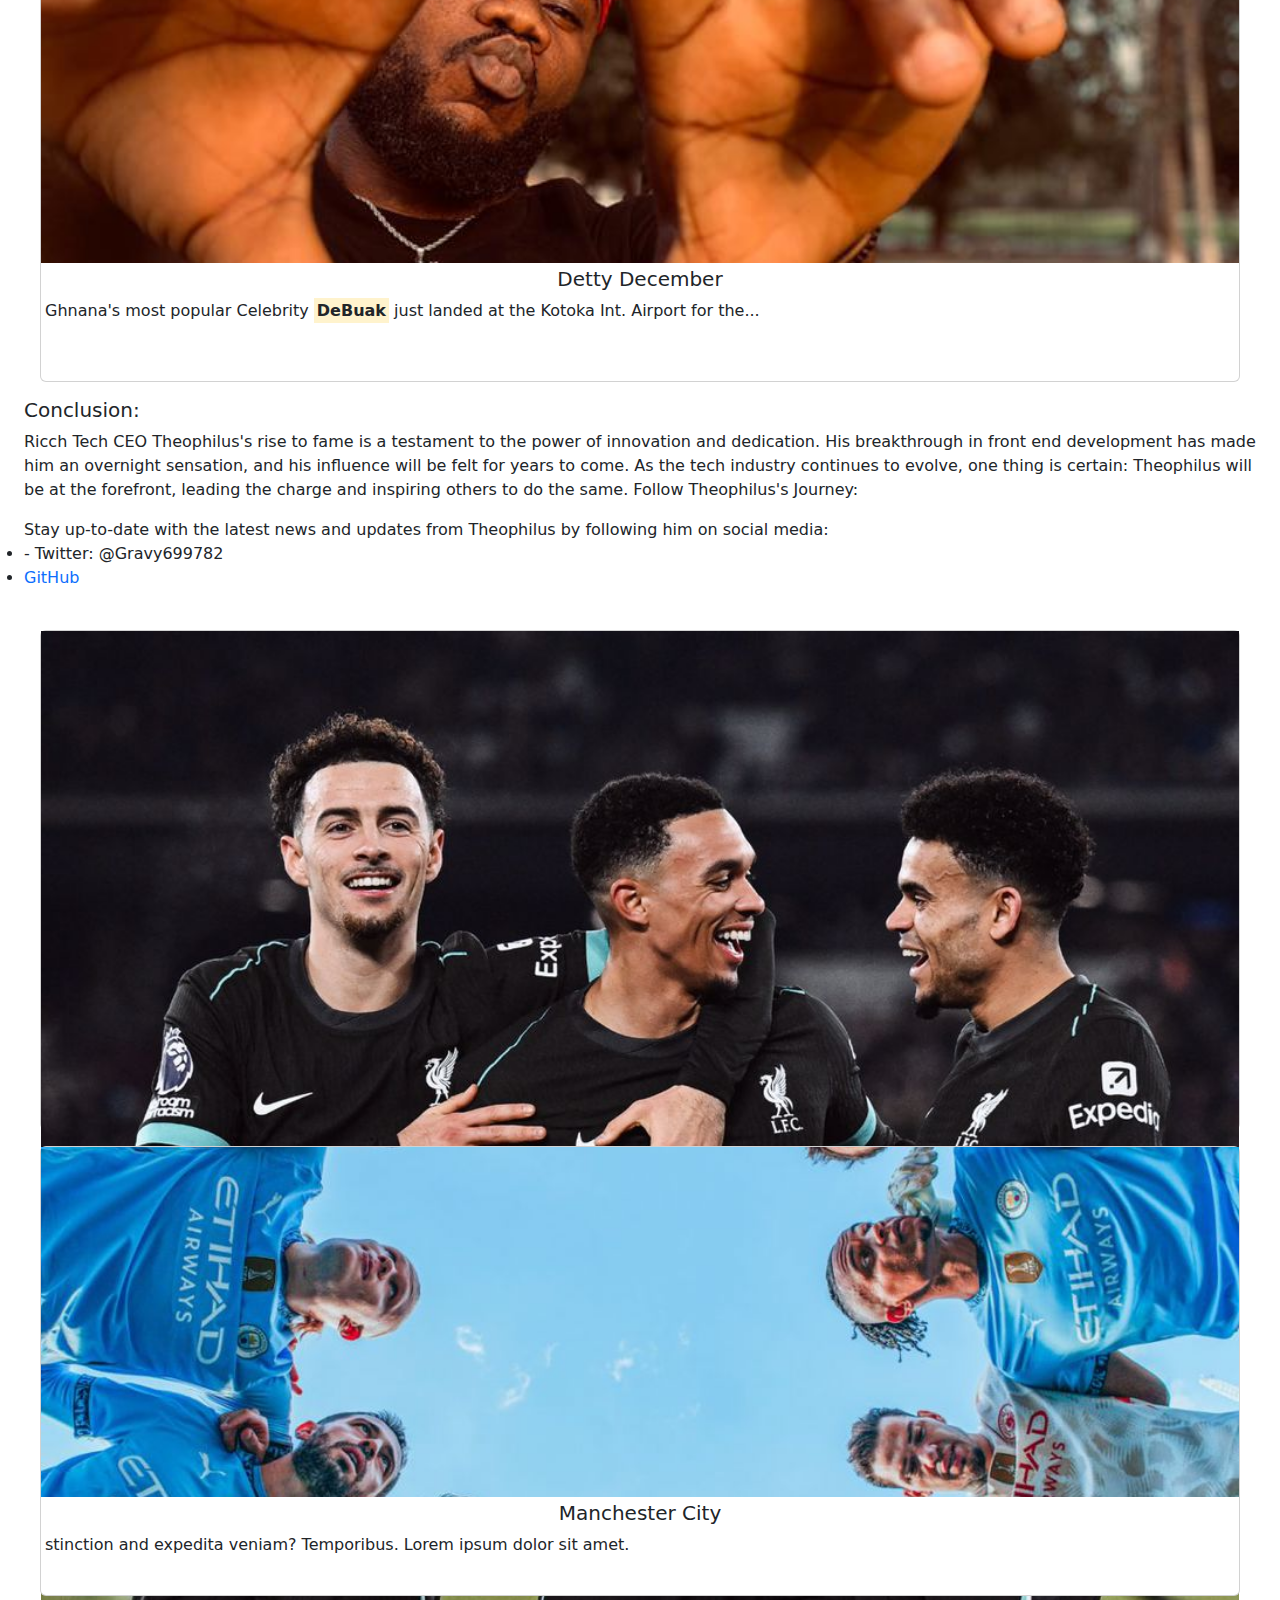
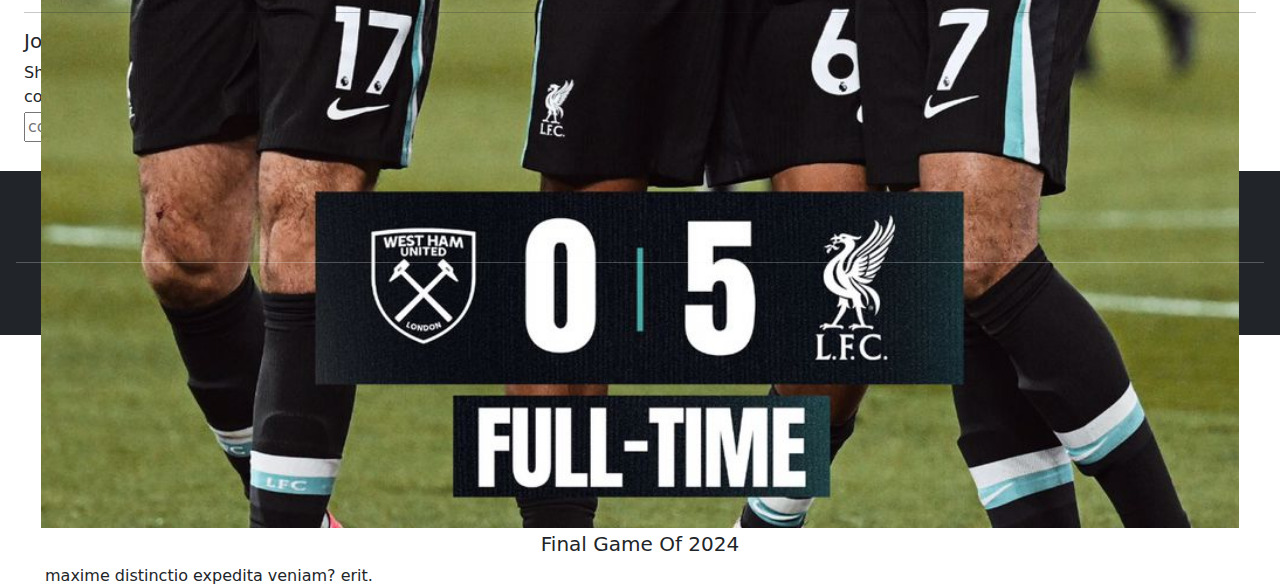
==== commit 09ec6f51: "Update blog.html" ====
--- a/blog.html
+++ b/blog.html
@@ -44,7 +44,7 @@
 
 <h5>The Breakthrough:</h5>
 <br>
-<video src="Blog-photos/shh.mp4" class="w-100" style="height:350px" controls></video>
+<video src="Blog-photos/shh.mp4" class="w-100" style="height:350px" controls poster="Blog-photos/thumbnail.jpg"></video>
 <p>
     Theophilus's journey to stardom began with a revolutionary new approach to front end development. By combining cutting-edge technologies with creative problem-solving, he was able to create a game-changing solution that simplified the development process and improved user experience. His innovative approach quickly gained attention from industry leaders and tech enthusiasts alike, who were impressed by the ease and efficiency of his solution.
     
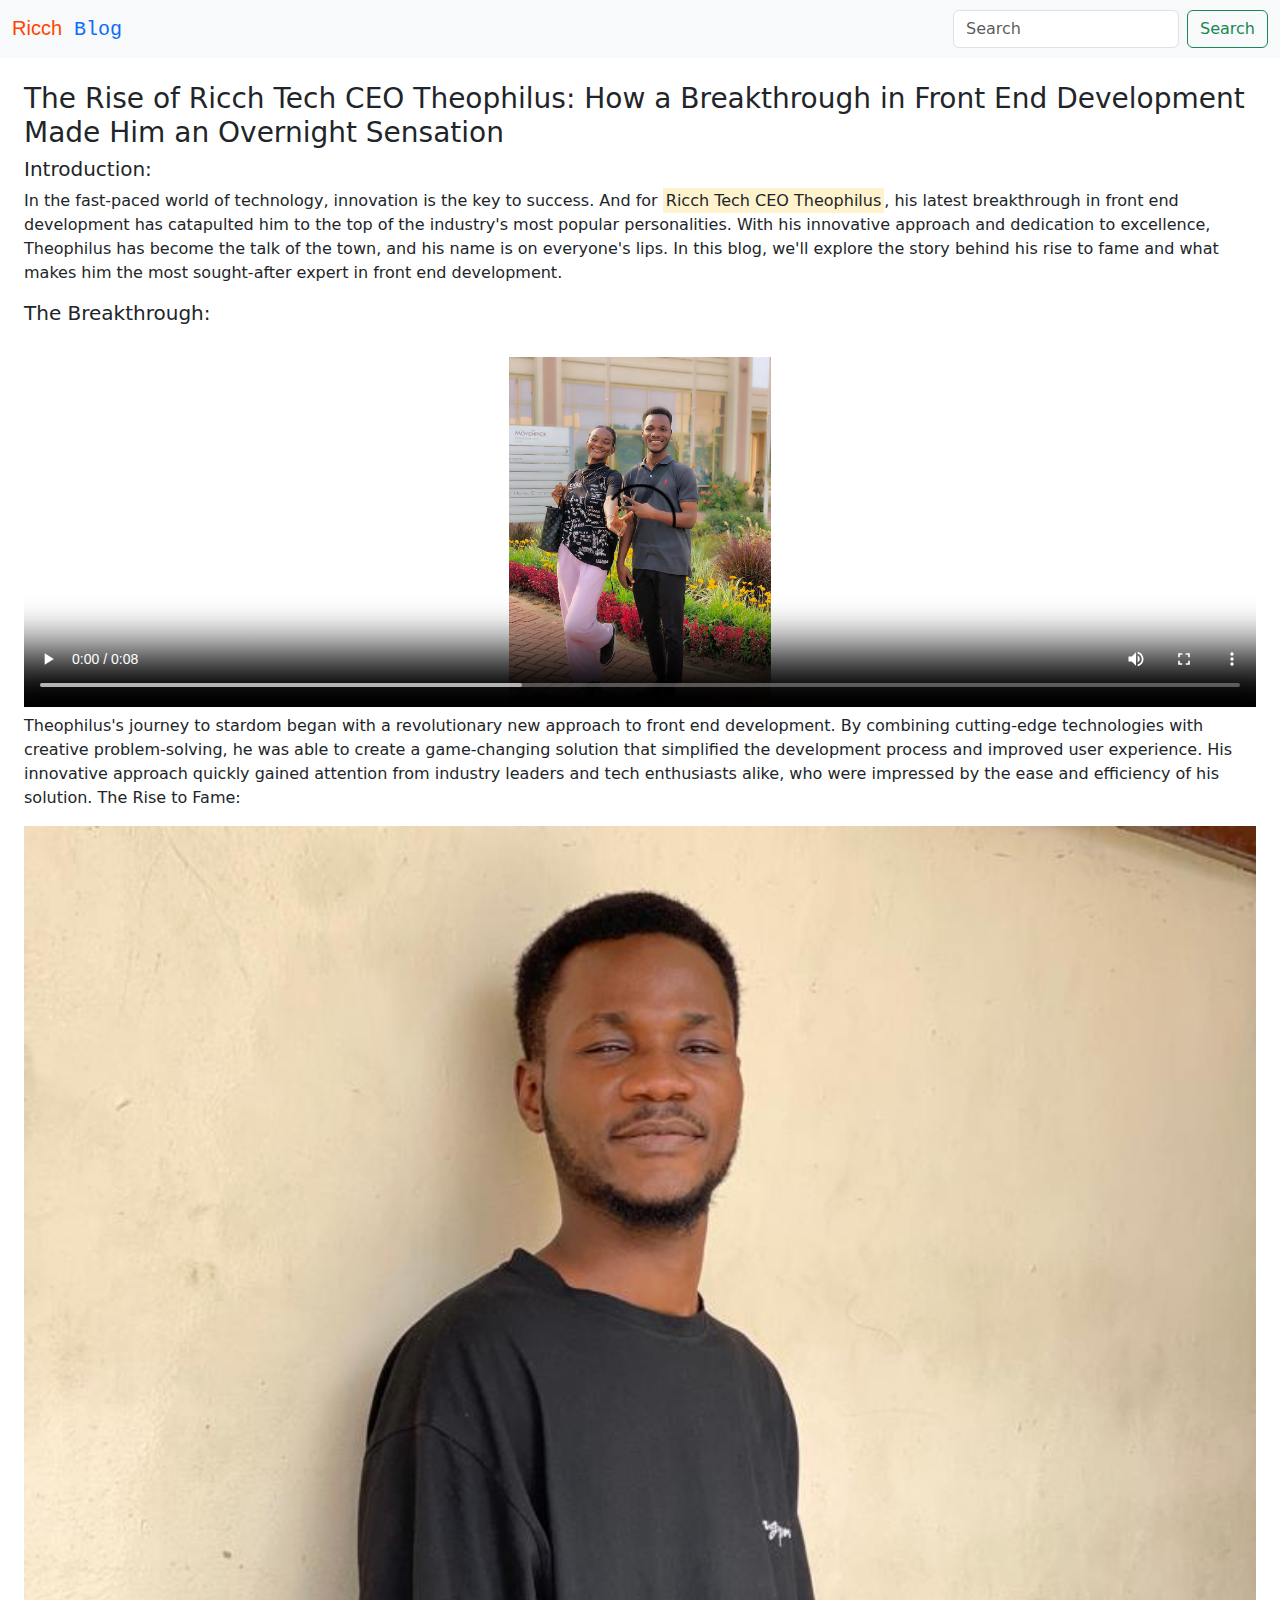
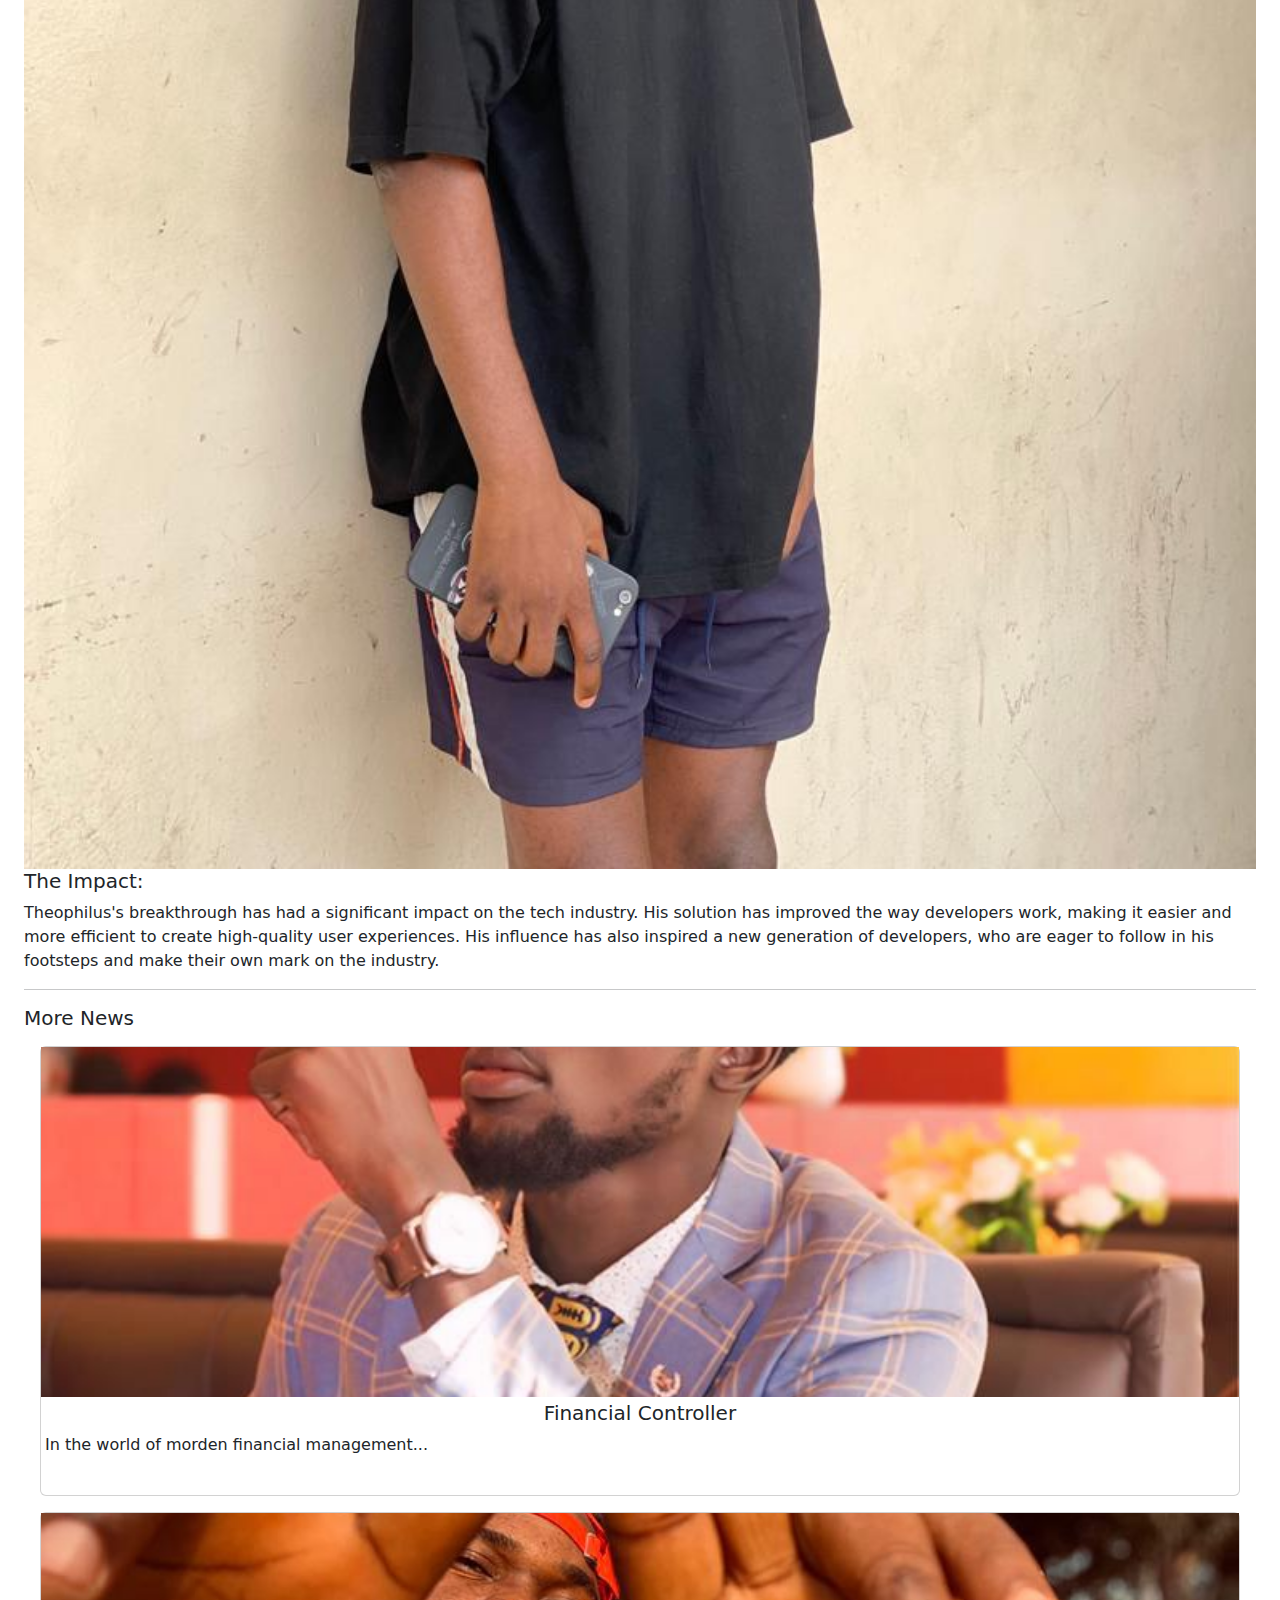
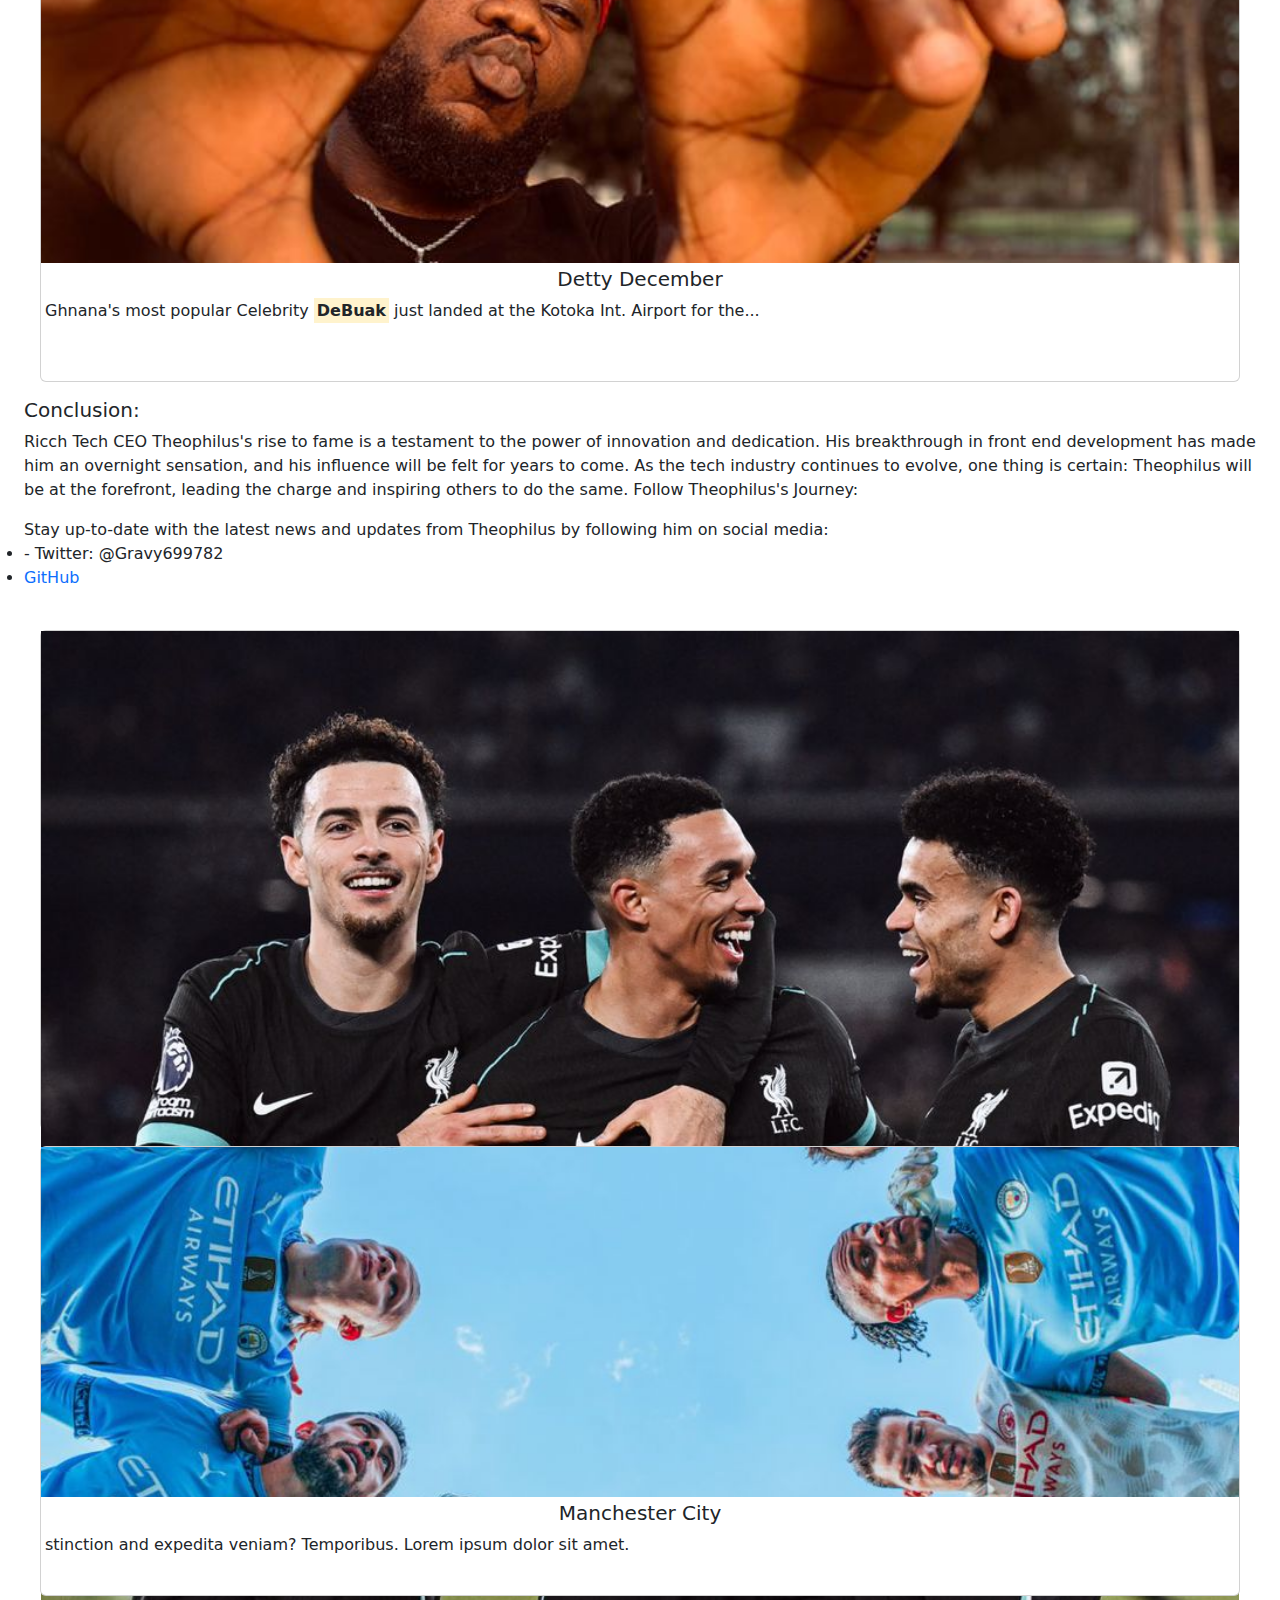
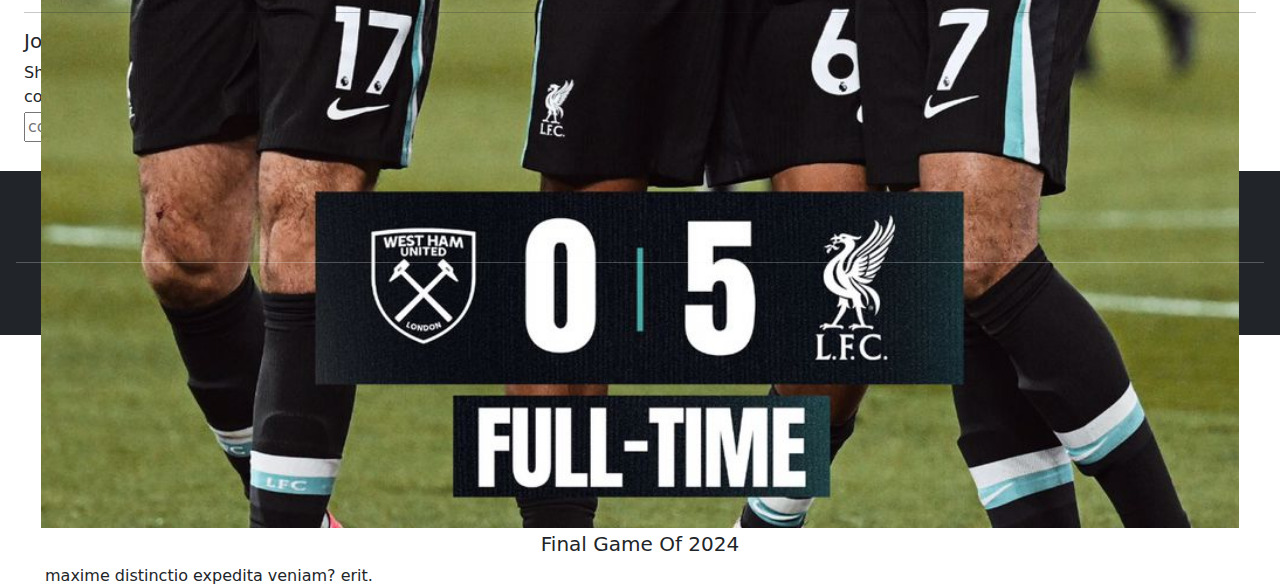
==== commit b6b2246a: "Update blog.html" ====
--- a/blog.html
+++ b/blog.html
@@ -44,7 +44,7 @@
 
 <h5>The Breakthrough:</h5>
 <br>
-<video src="Blog-photos/shh.mp4" class="w-100" style="height:350px" controls poster="Blog-photos/thumbnail.jpg"></video>
+<video src="Blog-photos/shh.mp4" class="w-100" style="height:350px" controls poster="Blog-photos/thumbnail.JPG"></video>
 <p>
     Theophilus's journey to stardom began with a revolutionary new approach to front end development. By combining cutting-edge technologies with creative problem-solving, he was able to create a game-changing solution that simplified the development process and improved user experience. His innovative approach quickly gained attention from industry leaders and tech enthusiasts alike, who were impressed by the ease and efficiency of his solution.
     
